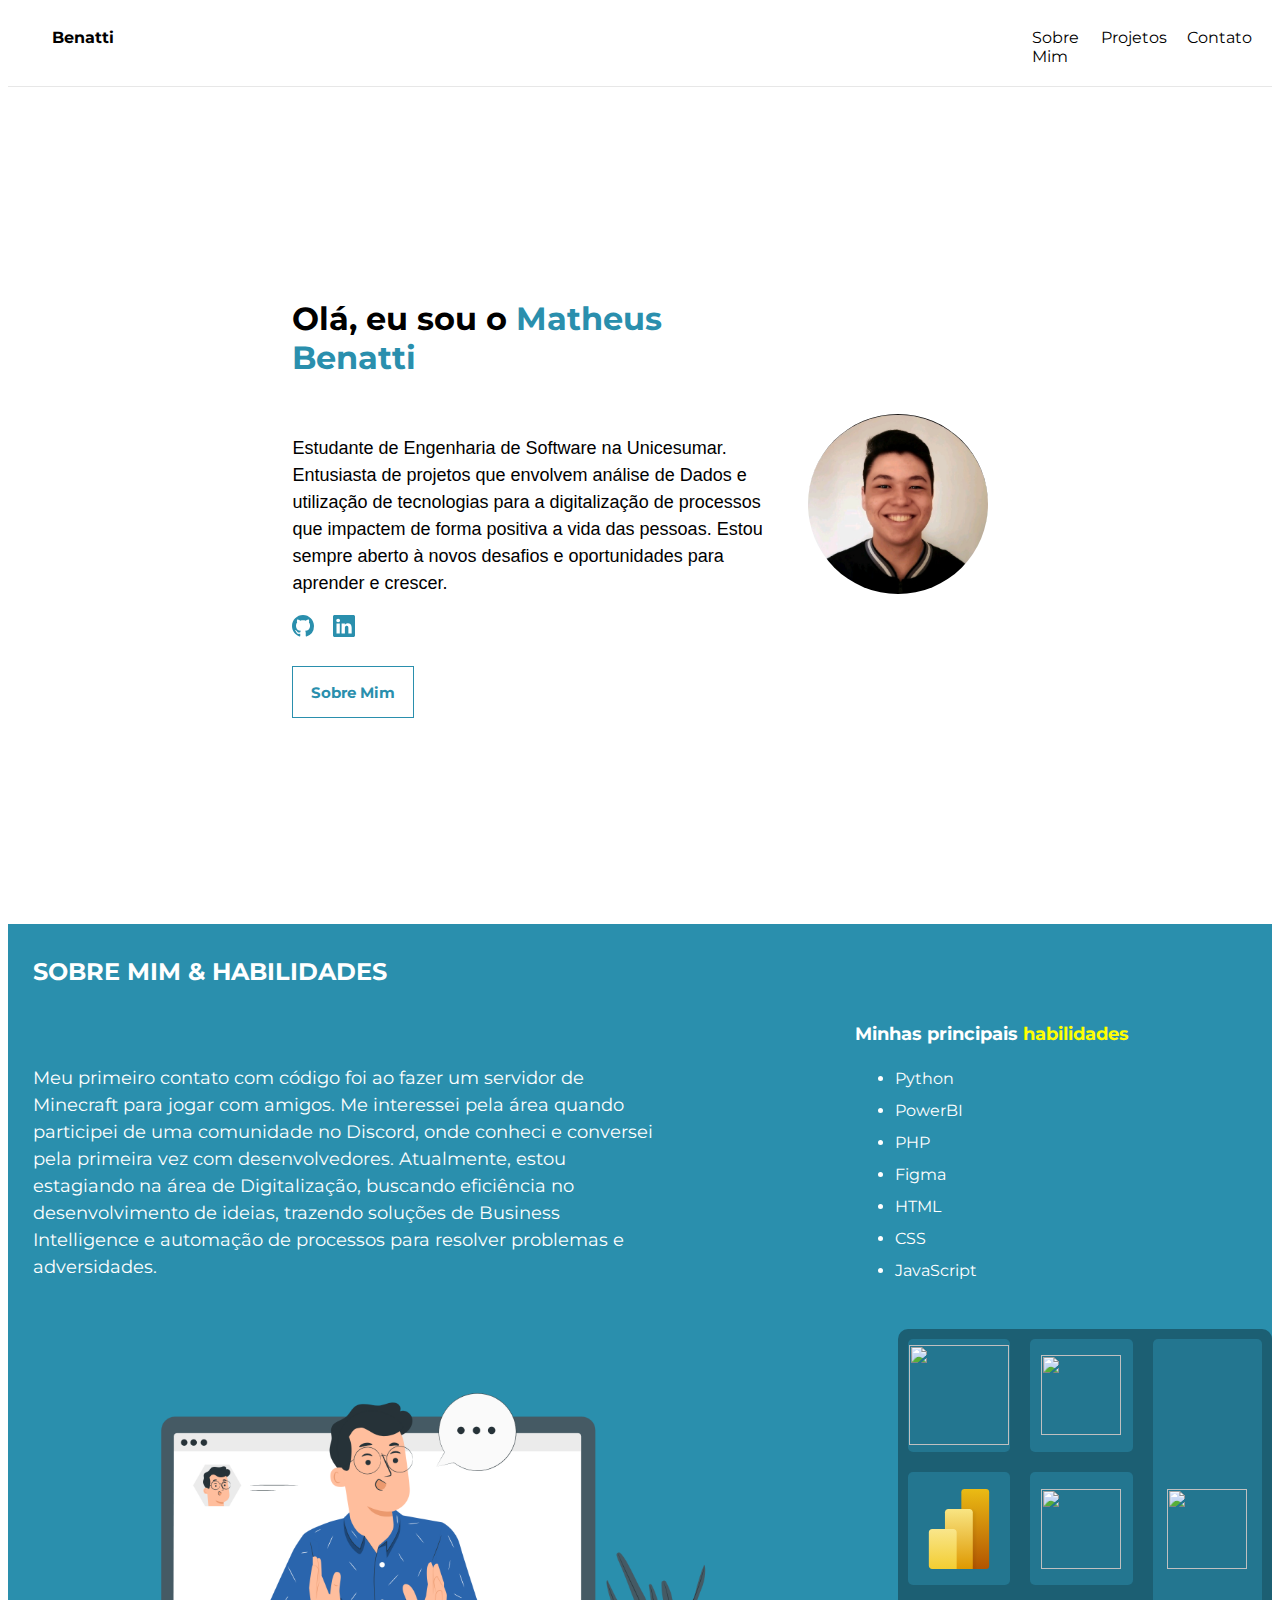
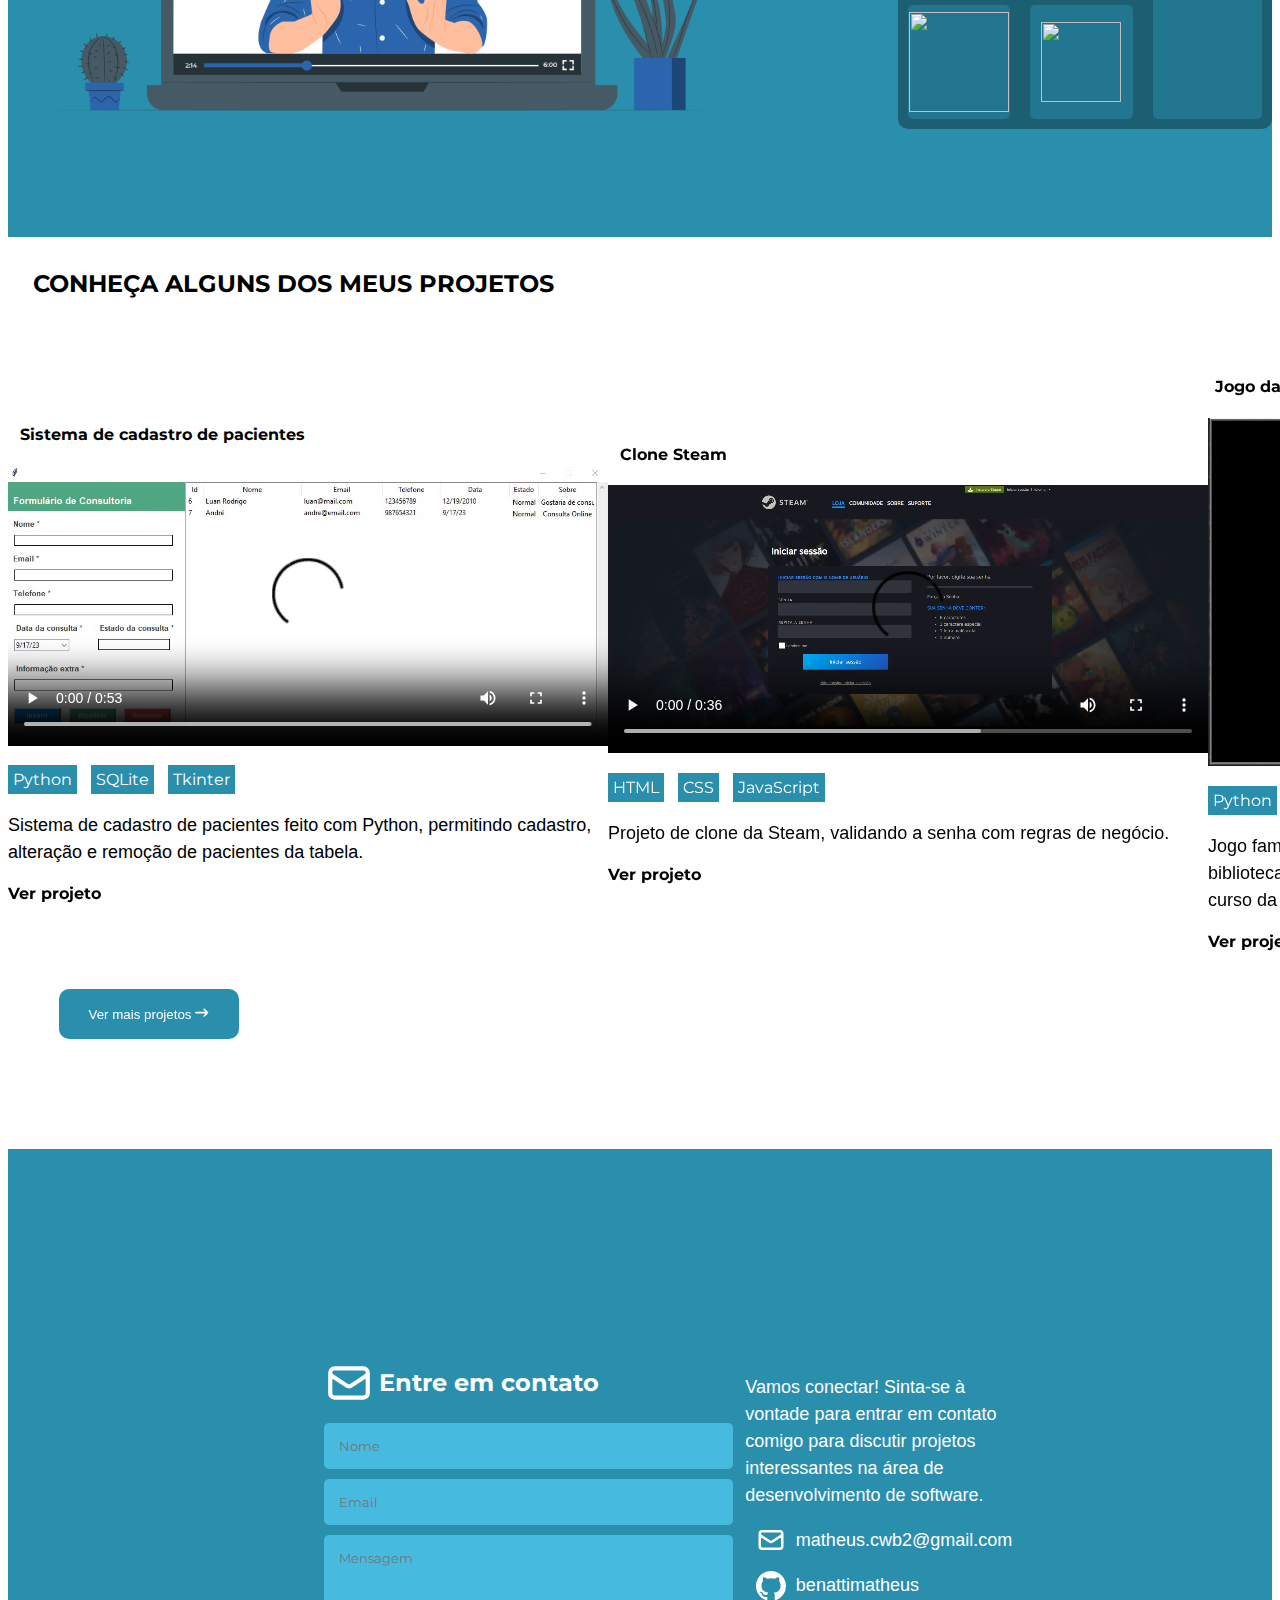
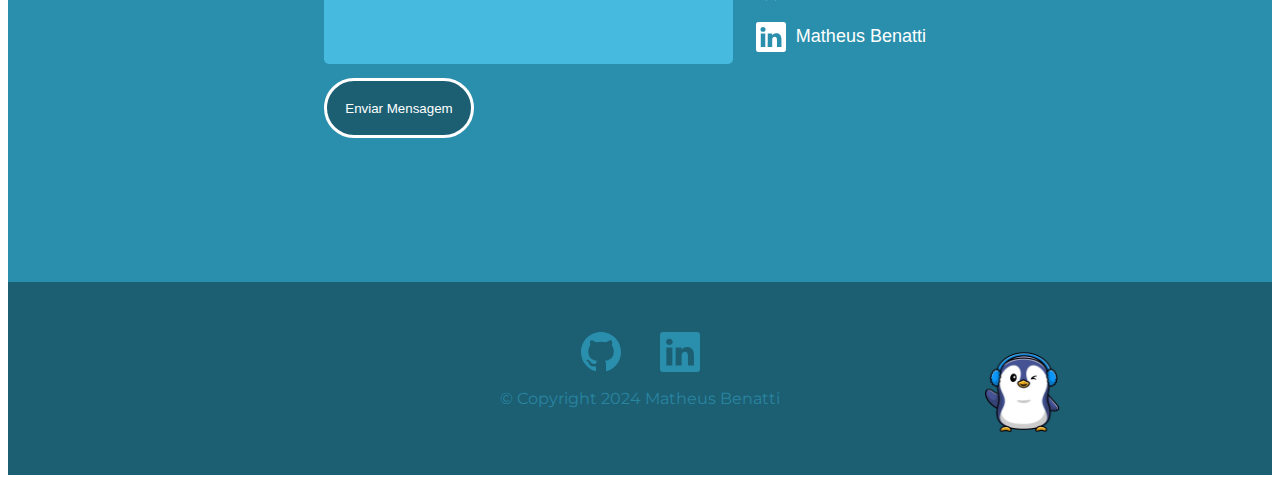
==== index.html @ b02cee2a "Add files via upload" ====
<!DOCTYPE html>
<html lang="en">

<head>
    <meta charset="UTF-8">
    <meta name="viewport" content="width=device-width, initial-scale=1.0">

    <link rel="stylesheet" type='text/css' href="https://cdn.jsdelivr.net/gh/devicons/devicon@latest/devicon.min.css" />

    <link rel="shortcut icon" href="assets/css/imagens/icon.ico" type="image/x-icon">
    <link rel="stylesheet" href="assets/css/style.css">
    <title>Matheus Benatti</title>
</head>

<body>
    <div id="idPrincipal">
        <div id="menuSuperior">
            <span class="nomeLogo, cabecalho">Benatti</span>
            <div id="links">
                <a href="#idSobreMim" class="sobreMim linksCabecalho">Sobre Mim</a>
                <a href="#idProjetos" class="projetos linksCabecalho">Projetos</a>
                <a href="#idContato" class="contato linksCabecalho">Contato</a>
            </div>

        </div>
        <div class="apresentacao">
            <div id="textoFoto">
                <div id="textoApresentacao">
                    <h1>Olá, eu sou o <span class="corNome">Matheus Benatti</span></h1><br>
                    <p class="texto">Estudante de Engenharia de Software na Unicesumar. Entusiasta de projetos que
                        envolvem
                        análise de Dados e utilização de tecnologias
                        para a digitalização de processos que impactem de forma positiva a vida das pessoas. Estou
                        sempre aberto
                        à novos desafios e oportunidades para aprender e crescer.</p>

                    <a aria-label="Ir para GitHub" title="Ir para GitHub" target="_blank"
                        href="https://github.com/benattimatheus/" class="github"><svg stroke="#2a8fad" fill="#2a8fad"
                            stroke-width="0" viewBox="0 0 16 16" height="22px" width="22px"
                            xmlns="http://www.w3.org/2000/svg">
                            <path
                                d="M8 0C3.58 0 0 3.58 0 8c0 3.54 2.29 6.53 5.47 7.59.4.07.55-.17.55-.38 0-.19-.01-.82-.01-1.49-2.01.37-2.53-.49-2.69-.94-.09-.23-.48-.94-.82-1.13-.28-.15-.68-.52-.01-.53.63-.01 1.08.58 1.23.82.72 1.21 1.87.87 2.33.66.07-.52.28-.87.51-1.07-1.78-.2-3.64-.89-3.64-3.95 0-.87.31-1.59.82-2.15-.08-.2-.36-1.02.08-2.12 0 0 .67-.21 2.2.82.64-.18 1.32-.27 2-.27.68 0 1.36.09 2 .27 1.53-1.04 2.2-.82 2.2-.82.44 1.1.16 1.92.08 2.12.51.56.82 1.27.82 2.15 0 3.07-1.87 3.75-3.65 3.95.29.25.54.73.54 1.48 0 1.07-.01 1.93-.01 2.2 0 .21.15.46.55.38A8.012 8.012 0 0 0 16 8c0-4.42-3.58-8-8-8z">
                            </path>
                        </svg></a>
                    <a aria-label="Ir para Linkedin" title="Ir para Linkedin" target="_blank"
                        href="https://www.linkedin.com/in/matheus-benatti-software-engineer/"><svg stroke="#2a8fad"
                            fill="#2a8fad" stroke-width="0" viewBox="0 0 16 16" height="22px" width="22px"
                            xmlns="http://www.w3.org/2000/svg">
                            <path
                                d="M0 1.146C0 .513.526 0 1.175 0h13.65C15.474 0 16 .513 16 1.146v13.708c0 .633-.526 1.146-1.175 1.146H1.175C.526 16 0 15.487 0 14.854V1.146zm4.943 12.248V6.169H2.542v7.225h2.401zm-1.2-8.212c.837 0 1.358-.554 1.358-1.248-.015-.709-.52-1.248-1.342-1.248-.822 0-1.359.54-1.359 1.248 0 .694.521 1.248 1.327 1.248h.016zm4.908 8.212V9.359c0-.216.016-.432.08-.586.173-.431.568-.878 1.232-.878.869 0 1.216.662 1.216 1.634v3.865h2.401V9.25c0-2.22-1.184-3.252-2.764-3.252-1.274 0-1.845.7-2.165 1.193v.025h-.016a5.54 5.54 0 0 1 .016-.025V6.169h-2.4c.03.678 0 7.225 0 7.225h2.4z">
                            </path>
                        </svg></a>
                    <p class="botaoSM">
                        <a href="#idSobreMim"><button class="button-57" role="button"><span class="text">Sobre
                                    Mim</span><span>Sobre Mim</span></button></a>
                    </p>
                </div>
                <div id="foto">
                    <img src="/assets/css/imagens/fotoPerfil.jpg" id="imgPerfil">
                </div>
            </div>
        </div>


        <div id="idSobreMim">
            <h2 class="cabecalho branco">SOBRE MIM & HABILIDADES</h2>
            <div id="containerSobre">
                <div class="texto branco sobre">
                    <p>Meu primeiro contato com código foi ao fazer um servidor de Minecraft para jogar com amigos. Me
                        interessei pela área quando participei de uma comunidade no Discord,
                        onde conheci e conversei pela primeira vez com desenvolvedores. Atualmente, estou estagiando na
                        área de Digitalização, buscando eficiência no desenvolvimento de ideias,
                        trazendo soluções de Business Intelligence e automação de processos para resolver problemas e
                        adversidades.
                    </p>
                </div>
                <div id="habilidades">
                    <h3 class="cabecalhoH branco">Minhas principais <span class="corHabilidade">habilidades</span></h3>
                    <ul class="lista branco">
                        <li>Python</li>
                        <li>PowerBI</li>
                        <li>PHP</li>
                        <li>Figma</li>
                        <li>HTML</li>
                        <li>CSS</li>
                        <li>JavaScript</li>
                    </ul>
                </div>

            </div>
            <div id="imagensH">
                <div class="computador">
                    <img src="assets/css/imagens/Webinar-pana (1).png" width="700" height="700">
                </div>
                <div class="figuras">
                    <div class="coluna">
                        <div class="tec">
                            <img src="https://cdn.jsdelivr.net/gh/devicons/devicon@latest/icons/python/python-original.svg"
                                height="100" width="100" />
                        </div>
                        <div class="tec"><img src="assets/css/imagens/New_Power_BI_Logo.svg" alt="" height="80"
                                width="80"></div>
                        <div class="tec">
                            <img src="https://cdn.jsdelivr.net/gh/devicons/devicon@latest/icons/php/php-original.svg"
                                height="100" width="100" />
                        </div>
                    </div>
                    <div class="coluna">
                        <div class="tec">
                            <img src="https://cdn.jsdelivr.net/gh/devicons/devicon@latest/icons/figma/figma-original.svg"
                                height="80" width="80" />
                        </div>
                        <div class="tec"><img
                                src="https://cdn.jsdelivr.net/gh/devicons/devicon@latest/icons/html5/html5-original.svg"
                                height="80" width="80" />
                        </div>
                        <div class="tec">
                            <img src="https://cdn.jsdelivr.net/gh/devicons/devicon@latest/icons/css3/css3-original.svg"
                                height="80" width="80" />
                        </div>
                    </div>
                    <div class="tec ocupar-restante">
                        <img src="https://cdn.jsdelivr.net/gh/devicons/devicon@latest/icons/javascript/javascript-original.svg"
                            height="80" width="80" />
                    </div>
                </div>
            </div>

        </div>
        <div id="idProjetos">
            <h2 class="cabecalho">CONHEÇA ALGUNS DOS MEUS PROJETOS</h2>
            <div class="listaProjetos">
                <div class="video">
                    <h4 class="cabecalho">Sistema de cadastro de pacientes</h4>
                    <video controls src="assets/css/imagens/pacientes.mp4" width="600"></video>
                    <ul class="semFormatacao">
                        <li class="liFormatado">
                            Python
                        </li>
                        <li class="liFormatado">
                            SQLite
                        </li>
                        <li class="liFormatado">
                            Tkinter
                        </li>
                    </ul>
                    <p class="texto">Sistema de cadastro de pacientes feito com Python, permitindo cadastro, alteração e
                        remoção de pacientes da tabela.</p>
                    <a href="https://github.com/benattimatheus/CRUD" class="linksCabecalho destaque" target="_blank">Ver
                        projeto</a>
                </div>
                <div class="video">
                    <h4 class="cabecalho">Clone Steam</h4>
                    <video controls src="assets/css/imagens/steam.mp4" width="600"></video>
                    <ul class="semFormatacao">
                        <li class="liFormatado">
                            HTML
                        </li>
                        <li class="liFormatado">
                            CSS
                        </li>
                        <li class="liFormatado">
                            JavaScript
                        </li>
                    </ul>
                    <p class="texto">Projeto de clone da Steam, validando a senha com regras de negócio.</p>
                    <a href="https://github.com/benattimatheus/CloneSteam" class="linksCabecalho destaque"
                        target="_blank">Ver projeto</a>
                </div>
                <div class="gif">
                    <h4 class="cabecalho">Jogo da Cobrinha</h4>
                    <img src="assets/css/imagens/cobra.gif" width="350">
                    <ul class="semFormatacao">
                        <li class="liFormatado">
                            Python
                        </li>
                    </ul>
                    <p class="texto">Jogo famoso, feito em Python, explorando bibliotecas da linguagem. Feito seguindo
                        curso da Dr. Angela Yu</p>
                    <a href="https://github.com/benattimatheus/SnakeGame" class="linksCabecalho destaque"
                        target="_blank">Ver projeto</a>
                </div>
            </div>
            <div class="mais">
                <a href="https://github.com/benattimatheus?tab=repositories" aria-label="Ir para GitHub"
                    title="Ir para GitHub" target="_blank">
                    <button type="button" class="btnMaisProjetos">Ver mais projetos <svg stroke="currentColor"
                            fill="white" stroke-width="0" viewBox="0 0 512 512" height="1em" width="1em"
                            xmlns="http://www.w3.org/2000/svg">
                            <path
                                d="M502.6 278.6c12.5-12.5 12.5-32.8 0-45.3l-128-128c-12.5-12.5-32.8-12.5-45.3 0s-12.5 32.8 0 45.3L402.7 224 32 224c-17.7 0-32 14.3-32 32s14.3 32 32 32l370.7 0-73.4 73.4c-12.5 12.5-12.5 32.8 0 45.3s32.8 12.5 45.3 0l128-128z">
                            </path>
                        </svg></button>
                </a>
            </div>
        </div>
        <div id="idContato">
            <div id="containerContato">
                <div class="iconEmail-h2-container">
                    <svg xmlns="http://www.w3.org/2000/svg" width="50" height="50" fill="none" viewBox="0 0 24 24"
                        class="iconEmail" stroke-width="2" stroke="white" aria-hidden="true"
                        class="hidden h-16 w-16 text-white md:block">
                        <path stroke-linecap="round" stroke-linejoin="round"
                            d="M3 8l7.89 5.26a2 2 0 002.22 0L21 8M5 19h14a2 2 0 002-2V7a2 2 0 00-2-2H5a2 2 0 00-2 2v10a2 2 0 002 2z">
                        </path>
                    </svg>
                    <h2 class="cabecalho branco">Entre em contato</h2>
                </div>
                <form id="formulario" action="https://formsubmit.co/69c2c5729044b886c3e10104d12e7009" method="POST">
                    <input type="text" placeholder="Nome" required class="form">
                    <input type="email" placeholder="Email" required class="form">
                    <textarea required class="mensagem" placeholder="Mensagem" maxlength="1000"></textarea>
                    <button type="submit" class="btn">Enviar Mensagem</button>

                    <input type="hidden" name="_subject" value="Novo Contato!">
                    <input type="text" name="_honey" style="display:none">
                    <input type="hidden" name="_captcha" value="true">
                    <input type="hidden" name="_next" value="https://benattimatheus.github.io/Portfolio/thanks.html">
                </form>
            </div>
            <div id="textoContatos">
                <p class="texto branco sobre">Vamos conectar! Sinta-se à vontade para entrar em contato comigo para
                    discutir projetos interessantes na área de desenvolvimento de software.</p>
                <a href="mailto:matheus.cwb2@gmail.com" class="texto branco sobre">
                    <svg xmlns="http://www.w3.org/2000/svg" width="30" height="30" fill="none" viewBox="0 0 24 24"
                        class="iconEmail" stroke-width="2" stroke="white" aria-hidden="true"
                        class="hidden h-16 w-16 text-white md:block">
                        <path stroke-linecap="round" stroke-linejoin="round"
                            d="M3 8l7.89 5.26a2 2 0 002.22 0L21 8M5 19h14a2 2 0 002-2V7a2 2 0 00-2-2H5a2 2 0 00-2 2v10a2 2 0 002 2z">
                        </path>
                    </svg>matheus.cwb2@gmail.com</a>

                <a aria-label="Ir para GitHub" title="Ir para GitHub" target="_blank"
                    href="https://github.com/benattimatheus/" class="espaco texto branco sobre"><svg stroke="white"
                        fill="white" stroke-width="0" viewBox="0 0 16 16" height="30px" width="30px"
                        xmlns="http://www.w3.org/2000/svg">
                        <path
                            d="M8 0C3.58 0 0 3.58 0 8c0 3.54 2.29 6.53 5.47 7.59.4.07.55-.17.55-.38 0-.19-.01-.82-.01-1.49-2.01.37-2.53-.49-2.69-.94-.09-.23-.48-.94-.82-1.13-.28-.15-.68-.52-.01-.53.63-.01 1.08.58 1.23.82.72 1.21 1.87.87 2.33.66.07-.52.28-.87.51-1.07-1.78-.2-3.64-.89-3.64-3.95 0-.87.31-1.59.82-2.15-.08-.2-.36-1.02.08-2.12 0 0 .67-.21 2.2.82.64-.18 1.32-.27 2-.27.68 0 1.36.09 2 .27 1.53-1.04 2.2-.82 2.2-.82.44 1.1.16 1.92.08 2.12.51.56.82 1.27.82 2.15 0 3.07-1.87 3.75-3.65 3.95.29.25.54.73.54 1.48 0 1.07-.01 1.93-.01 2.2 0 .21.15.46.55.38A8.012 8.012 0 0 0 16 8c0-4.42-3.58-8-8-8z">
                        </path>
                    </svg>benattimatheus</a>
                <a aria-label="Ir para Linkedin" title="Ir para Linkedin" target="_blank" class="texto branco sobreC"
                    href="https://www.linkedin.com/in/matheus-benatti-software-engineer/"><svg stroke="white"
                        fill="white" stroke-width="0" viewBox="0 0 16 16" height="40px" width="30px"
                        xmlns="http://www.w3.org/2000/svg">
                        <path
                            d="M0 1.146C0 .513.526 0 1.175 0h13.65C15.474 0 16 .513 16 1.146v13.708c0 .633-.526 1.146-1.175 1.146H1.175C.526 16 0 15.487 0 14.854V1.146zm4.943 12.248V6.169H2.542v7.225h2.401zm-1.2-8.212c.837 0 1.358-.554 1.358-1.248-.015-.709-.52-1.248-1.342-1.248-.822 0-1.359.54-1.359 1.248 0 .694.521 1.248 1.327 1.248h.016zm4.908 8.212V9.359c0-.216.016-.432.08-.586.173-.431.568-.878 1.232-.878.869 0 1.216.662 1.216 1.634v3.865h2.401V9.25c0-2.22-1.184-3.252-2.764-3.252-1.274 0-1.845.7-2.165 1.193v.025h-.016a5.54 5.54 0 0 1 .016-.025V6.169h-2.4c.03.678 0 7.225 0 7.225h2.4z">
                        </path>
                    </svg>Matheus Benatti</a>
            </div>
        </div>
        <div id="rodape">
            <div class="iconeR">
                <a aria-label="Ir para GitHub" title="Ir para GitHub" target="_blank"
                    href="https://github.com/benattimatheus/" class="espaco"><svg stroke="#2a8fad" fill="#2a8fad"
                        stroke-width="0" viewBox="0 0 16 16" height="40px" width="40px"
                        xmlns="http://www.w3.org/2000/svg">
                        <path
                            d="M8 0C3.58 0 0 3.58 0 8c0 3.54 2.29 6.53 5.47 7.59.4.07.55-.17.55-.38 0-.19-.01-.82-.01-1.49-2.01.37-2.53-.49-2.69-.94-.09-.23-.48-.94-.82-1.13-.28-.15-.68-.52-.01-.53.63-.01 1.08.58 1.23.82.72 1.21 1.87.87 2.33.66.07-.52.28-.87.51-1.07-1.78-.2-3.64-.89-3.64-3.95 0-.87.31-1.59.82-2.15-.08-.2-.36-1.02.08-2.12 0 0 .67-.21 2.2.82.64-.18 1.32-.27 2-.27.68 0 1.36.09 2 .27 1.53-1.04 2.2-.82 2.2-.82.44 1.1.16 1.92.08 2.12.51.56.82 1.27.82 2.15 0 3.07-1.87 3.75-3.65 3.95.29.25.54.73.54 1.48 0 1.07-.01 1.93-.01 2.2 0 .21.15.46.55.38A8.012 8.012 0 0 0 16 8c0-4.42-3.58-8-8-8z">
                        </path>
                    </svg></a>
                <a aria-label="Ir para Linkedin" title="Ir para Linkedin" target="_blank"
                    href="https://www.linkedin.com/in/matheus-benatti-software-engineer/"><svg stroke="#2a8fad"
                        fill="#2a8fad" stroke-width="0" viewBox="0 0 16 16" height="40px" width="40px"
                        xmlns="http://www.w3.org/2000/svg">
                        <path
                            d="M0 1.146C0 .513.526 0 1.175 0h13.65C15.474 0 16 .513 16 1.146v13.708c0 .633-.526 1.146-1.175 1.146H1.175C.526 16 0 15.487 0 14.854V1.146zm4.943 12.248V6.169H2.542v7.225h2.401zm-1.2-8.212c.837 0 1.358-.554 1.358-1.248-.015-.709-.52-1.248-1.342-1.248-.822 0-1.359.54-1.359 1.248 0 .694.521 1.248 1.327 1.248h.016zm4.908 8.212V9.359c0-.216.016-.432.08-.586.173-.431.568-.878 1.232-.878.869 0 1.216.662 1.216 1.634v3.865h2.401V9.25c0-2.22-1.184-3.252-2.764-3.252-1.274 0-1.845.7-2.165 1.193v.025h-.016a5.54 5.54 0 0 1 .016-.025V6.169h-2.4c.03.678 0 7.225 0 7.225h2.4z">
                        </path>
                    </svg></a>
            </div>
            <div class="copyR">
                <span id="rodapeTexto">© Copyright 2024 Matheus Benatti</span>
            </div>
            <div class="pinguim">
                <img id="pinguimImg" src="assets/css/imagens/pinguim.png" alt="pinguim" height="120" width="120">
            </div>            
        </div>
    </div>
    <script src="assets/js/app.js"></script>
</body>

</html>
---- assets/css/style.css ----
/* Estilizações gerais */
@import url("https://fonts.googleapis.com/css?family=Montserrat:400,700");

/* img{
  background-color: #ddd;
  border-radius: 50%;
  height: 20vh;  <- alterado para 20% da altura da janela de visualização
  object-fit: cover;
  width: 20vh;  <- alterado para 20% da altura da janela de visualização
} */

html {
  scroll-behavior: smooth;
}

h1 {
  font-weight: 700;
}

/* ul {
  list-style-type: none; 
  padding: 0;
} */

textarea {
  outline: none;
  resize: none;
  overflow-y: auto; 
}


.semFormatacao{
  list-style-type: none; 
  padding: 0;
}

.liFormatado{
  display: inline-block;
  font-family: "Montserrat", sans-serif;
  padding: 5px;
  margin-right: 10px;
  background-color:#2a8fad;
  color: white;
}

/* li{
  display: inline-block;
  font-family: "Montserrat", sans-serif;
  padding: 5px;
  margin-right: 10px;
  background-color:#2a8fad;
  color: white;
} */

p,
a {
  font-family: "Montserrat", sans-serif;
}

a,
a:link,
a:hover,
a:visited,
a:active {
  text-decoration: none;
}

a:hover {
  transition: all 0.3s ease-in-out;
}

input{
  outline: none;
}

input:focus {
  border: 2px solid yellow;
}

textarea{
  outline: none;
}

textarea:focus{
  border: 2px solid yellow;
}

/* ID's */
#idPrincipal{
    width: 100%;
}

#imgPerfil{
  background-color: #ddd;
  border-radius: 50%;
  height: 20vh;  /* alterado para 20% da altura da janela de visualização */
  object-fit: cover;
  width: 20vh;  /* alterado para 20% da altura da janela de visualização */
}

#idSobreMim{
    background-color: #2a8fad;
    height: 100vh;  /* alterado para 100% da altura da janela de visualização */
    padding-top: 1%;
}

#idProjetos{
  height: 100vh;  /* alterado para 100% da altura da janela de visualização */
  padding-top: 1%;
}

#idContato {
  background-color: #2a8fad;
  height: 80vh;  /* alterado para 80% da altura da janela de visualização */
  padding-top: 1%;
  display: flex;
  justify-content: center;
  align-items: center;
}

/* #idContato > * {
  display: inline-block;
  vertical-align: middle;
} */

.iconEmail,
#textoContatos {
  display: flex;
  flex-direction: column; 
}

#containerContato > * {
  margin-bottom: 15px;
  display: inline-block;
  vertical-align: middle;
}

#textoContatos > a {
  display: flex;
  align-items: center;
}

#formulario input {
  margin-bottom: 10px; /* Espaçamento entre os inputs */
}

#formulario .mensagem {
  margin-bottom: 10px; /* Espaçamento entre o textarea e o botão */
}

#formulario .btn {
  margin-bottom: 0; /* Remove o espaçamento entre o botão e o próximo elemento */
}

#textoContatos svg {
  margin-right: 10px;
}

#textoContatos p{
  margin: 0px;
}

#textoContatos{
  margin-top: -1%;
  width: 100%;
  /* padding-right: 10%; */
}

#containerContato{
  margin-left: 25%;
  height: 80%;
  width: 80%;
  display: flex;
  flex-direction: column;
  justify-content: center;
}

#containerContato > .iconEmail-h2-container {
  display: flex;
  align-items: center;
}

#containerContato > .iconEmail-h2-container > svg,
#containerContato > .iconEmail-h2-container > h2 {
  display: inline-block;
  vertical-align: middle;
  padding-left: 0px;
  padding-right: 5px;
  margin: 0px;
}

#containerContato > * {
  display: inline-block;
  vertical-align: middle;
}

#agradecimento{
  font-family: "Montserrat", sans-serif;
  font-weight: bolder;
  color: #2a8fad;
  font-size: xx-large;
}

#pag{
  display: flex;
  align-items: center;
  justify-content: center;
  height: 100vh;
  text-align: center;
}

#menuSuperior{
  border-bottom: solid rgba(211, 211, 211, 0.548) 1px;
  padding: 20px;
  display: flex;
}

#links{
  margin-left: 75%;
  display: flex;
}

#textoApresentacao{
  padding-right: 5%;
  /* max-width: 32%; */
}

/* #foto{
  padding-left: 5%;
} */

#textoFoto {
  display: flex;
  align-items: center;
  justify-content: center; 
  margin: 0 auto; 
  max-width: 55%; 
  height: 100%;
}

#containerSobre{
  display: flex;
  align-items: center;
}

#habilidades{
  margin-left: 15%;
  /* margin-top: -4%; */
  max-width: 45%;
}

#imagensH{
  display: flex;
}

#rodape{
  background-color: #1C5F73;
  height: 20vh;  /* alterado para 20% da altura da janela de visualização */
  padding-top: 1%;
  text-align: center;
}


#rodapeTexto{
  font-family: "Montserrat", sans-serif;
  color:#2d8fadce;
}

/* Classes */
.container{
    
}

.destaque{
  font-weight: bold;
}

.iconEmail{
  /* padding-left: 2%; */
  margin: 0;
}

.form{
  padding: 15px;
  width: 90%;
  border-radius: 5px;
  border: none;
  font-family: "Montserrat", sans-serif;
  /* color: white; */
  background-color:#47bbdf;
}

.btn{
  border: solid white 3px;
  border-radius: 50px;
  width: 150px;
  height: 60px;
  background-color: #1C5F73;
  color: white;
  cursor: pointer;
  transition: background-color 0.4s ease, color 0.4s ease;
}

.btn:hover{
  background-color: #47bbdf;
}


/* .figuras{
  margin-top: 2%;
  margin-left: 13%;
  border-radius: 10px;
  height: 400px;
  width: 40%;
  background-color: #1C5F73;
  display: flex;
  flex-wrap: wrap; 
}

.tec{
  width: calc(33.33% - 20px); 
    height: calc(33.33% - 20px); 
    margin: 10px;
    background-color: #237690; 
    border-radius: 5px; 
}

.restante{
  width: calc(66.66% - 20px); 
  height: calc(66.66% - 20px); 
} */

.figuras {
  margin-top: 2%;
  margin-left: 13%;
  border-radius: 10px;
  height: 400px;
  width: 40%;
  background-color: #1C5F73;
  display: flex;
  flex-direction: row;
}

.iconeR{
  margin-top: 3%;
}

.espaco{
  margin-right: 35px;
}

.copyR{
  margin-top: 1%;
}

.coluna {
  width: 50%;
  display: flex;
  flex-direction: column;
}

.tec {
  width: calc(100% - 20px); 
  height: calc(33.33% - 20px);
  margin: 10px;
  background-color: #237690;
  border-radius: 5px;
  display: flex;
  align-items: center;
  justify-content: center; 
  transition: 0.3s ease;
}

.tec:hover{
  box-shadow: 0 4px 10px #47bbdf;
  transform: scale(1.03);
}

.ocupar-restante {
  width: calc(50% - 20px);
  height: calc(100% - 20px);
}

.texto{
  font-family:'Segoe UI', Tahoma, Geneva, Verdana, sans-serif;
  font-size: large;
  line-height: 1.5em;
  max-width: fit-content;
}

/* .imagens{
  background-color: #ddd;
  border-radius: 50%;
  height: 300px;
  object-fit: cover;
  width: 300px;  
} */

/* .nomeLogo{
  font-family: "Montserrat", sans-serif;
  font-weight: bolder;
  font-size: large;
  margin-left: 2%
} */

.computador{
  margin-top: -10%;
  margin-left: 2%;
}

.cabecalho{
  font-family: "Montserrat", sans-serif;
  font-weight: bolder;
  /* font-size: large; */
  margin-left: 2%
}

.cabecalhoH{
  font-family: "Montserrat", sans-serif;
  font-weight: bolder;
  font-size: large;
}

.lista{
  font-family: "Montserrat", sans-serif;
  line-height: 2em;
}

.corNome{
    /* color: #2ea1c4; */
    color: #2a8fad;
}

.botaoSM{
  margin-top: 25px;
}

.corHabilidade{
  /* color: rgb(114, 236, 114); */
  color: yellow;
}

.linksCabecalho{
  color: black;
}

.botaoSobreMim {
  border: solid #2a8fad 1px;
  padding: 10px;
  color: #2a8fad;
  font-weight: bolder;
  transition: background-color 0.4s ease, color 0.4s ease;
}

.botaoSobreMim:hover {
  background-color: #2a8fad;
  color: white;
}

/* CSS */
.button-57 {
  position: relative;
  overflow: hidden;
  border: 1px solid #2a8fad;
  color: #2a8fad;
  display: inline-block;
  font-family: "Montserrat", sans-serif;
  font-size: 15px;
  font-weight: bolder;
  line-height: 15px;
  padding: 18px 18px 17px;
  text-decoration: none;
  cursor: pointer;
  background: #fff;
  user-select: none;
  -webkit-user-select: none;
  touch-action: manipulation;
}

.button-57 span:first-child {
  position: relative;
  transition: color 600ms cubic-bezier(0.48, 0, 0.12, 1);
  z-index: 10;
}

.button-57 span:last-child {
  color: white;
  display: block;
  position: absolute;
  bottom: 0;
  transition: all 500ms cubic-bezier(0.48, 0, 0.12, 1);
  z-index: 100;
  opacity: 0;
  top: 50%;
  left: 50%;
  transform: translateY(225%) translateX(-50%);
  height: 14px;
  line-height: 13px;
}

.button-57:after {
  content: "";
  position: absolute;
  bottom: -50%;
  left: 0;
  width: 100%;
  height: 100%;
  background-color: #2a8fad;
  transform-origin: bottom center;
  transition: transform 600ms cubic-bezier(0.48, 0, 0.12, 1);
  transform: skewY(9.3deg) scaleY(0);
  z-index: 50;
}

.button-57:hover:after {
  transform-origin: bottom center;
  transform: skewY(9.3deg) scaleY(2);
}

.button-57:hover span:last-child {
  transform: translateX(-50%) translateY(-100%);
  opacity: 1;
  transition: all 900ms cubic-bezier(0.48, 0, 0.12, 1);
}

.icones{
  display: flex;
  align-items: center;
  margin: 0 auto; 
  max-width: 55%; 
}

.mais{
  margin-top: 3%;
  margin-left: 4%;
}

.branco{
  color: white;
}

.apresentacao{
    height: 93vh;  /* alterado para 93% da altura da janela de visualização */
    font-family: "Montserrat", sans-serif;
    /* display:inline-flex; */
    align-items: center;
    justify-content: center;
}

.github{
  margin-right: 15px;
}

.sobre{
  margin-top: 3%;
  margin-left: 2%;
  max-width: 50%;
}

.sobreC{
  margin-top: 3%;
  margin-left: 2%;
  max-width: 50%;
  margin-bottom: 0px;
}

.projetos{
  margin: 0px 20px;
}

.listaProjetos{
  display: flex;
  align-items: center;
  justify-content: space-evenly;
  padding-top: 3%;
}

.mensagem{
  min-height: 20%;
  max-height: 40%;
  padding: 15px;
  width: 90%;
  border-radius: 5px;
  height: 100%;
  border: none;
  font-family: "Montserrat", sans-serif;
  background-color:#47bbdf;
}

.gif{
  max-width: 350px;
}

.listaProjetos .texto {
  overflow: hidden;
}

.listaProjetos .texto {
  max-width: 600px; 
  overflow: hidden;
}

.btnMaisProjetos{
  width: 180px;
  height: 50px;
  border-radius: 10px;
  cursor: pointer;
  border: none;
  background-color: #2a8fad;
  transition: background-color 0.4s ease, color 0.4s ease;
  color: white;
}

.btnMaisProjetos:hover{
  background-color: #1C5F73;
}

.pinguim {
  position: relative;
  display: flex;
  justify-content: flex-end;
  margin-right: 15%;
  margin-top: -6%;
}
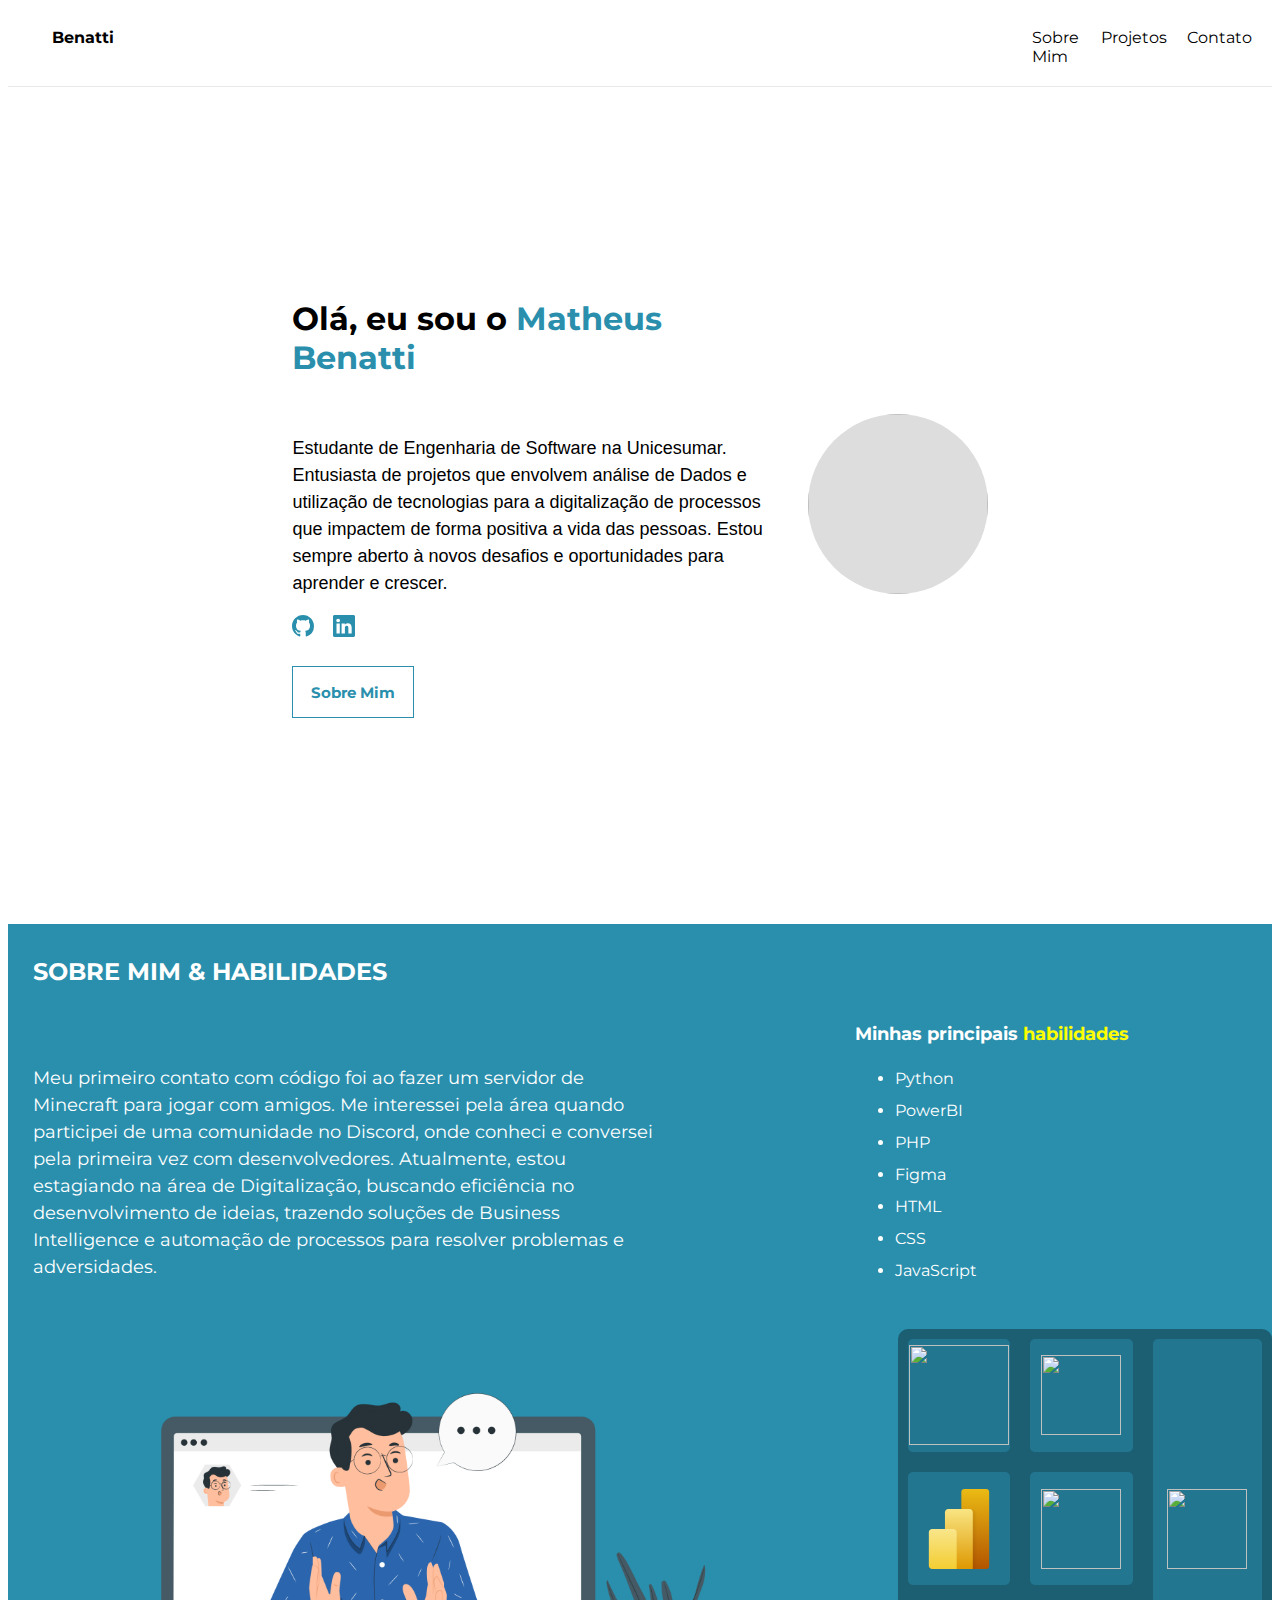
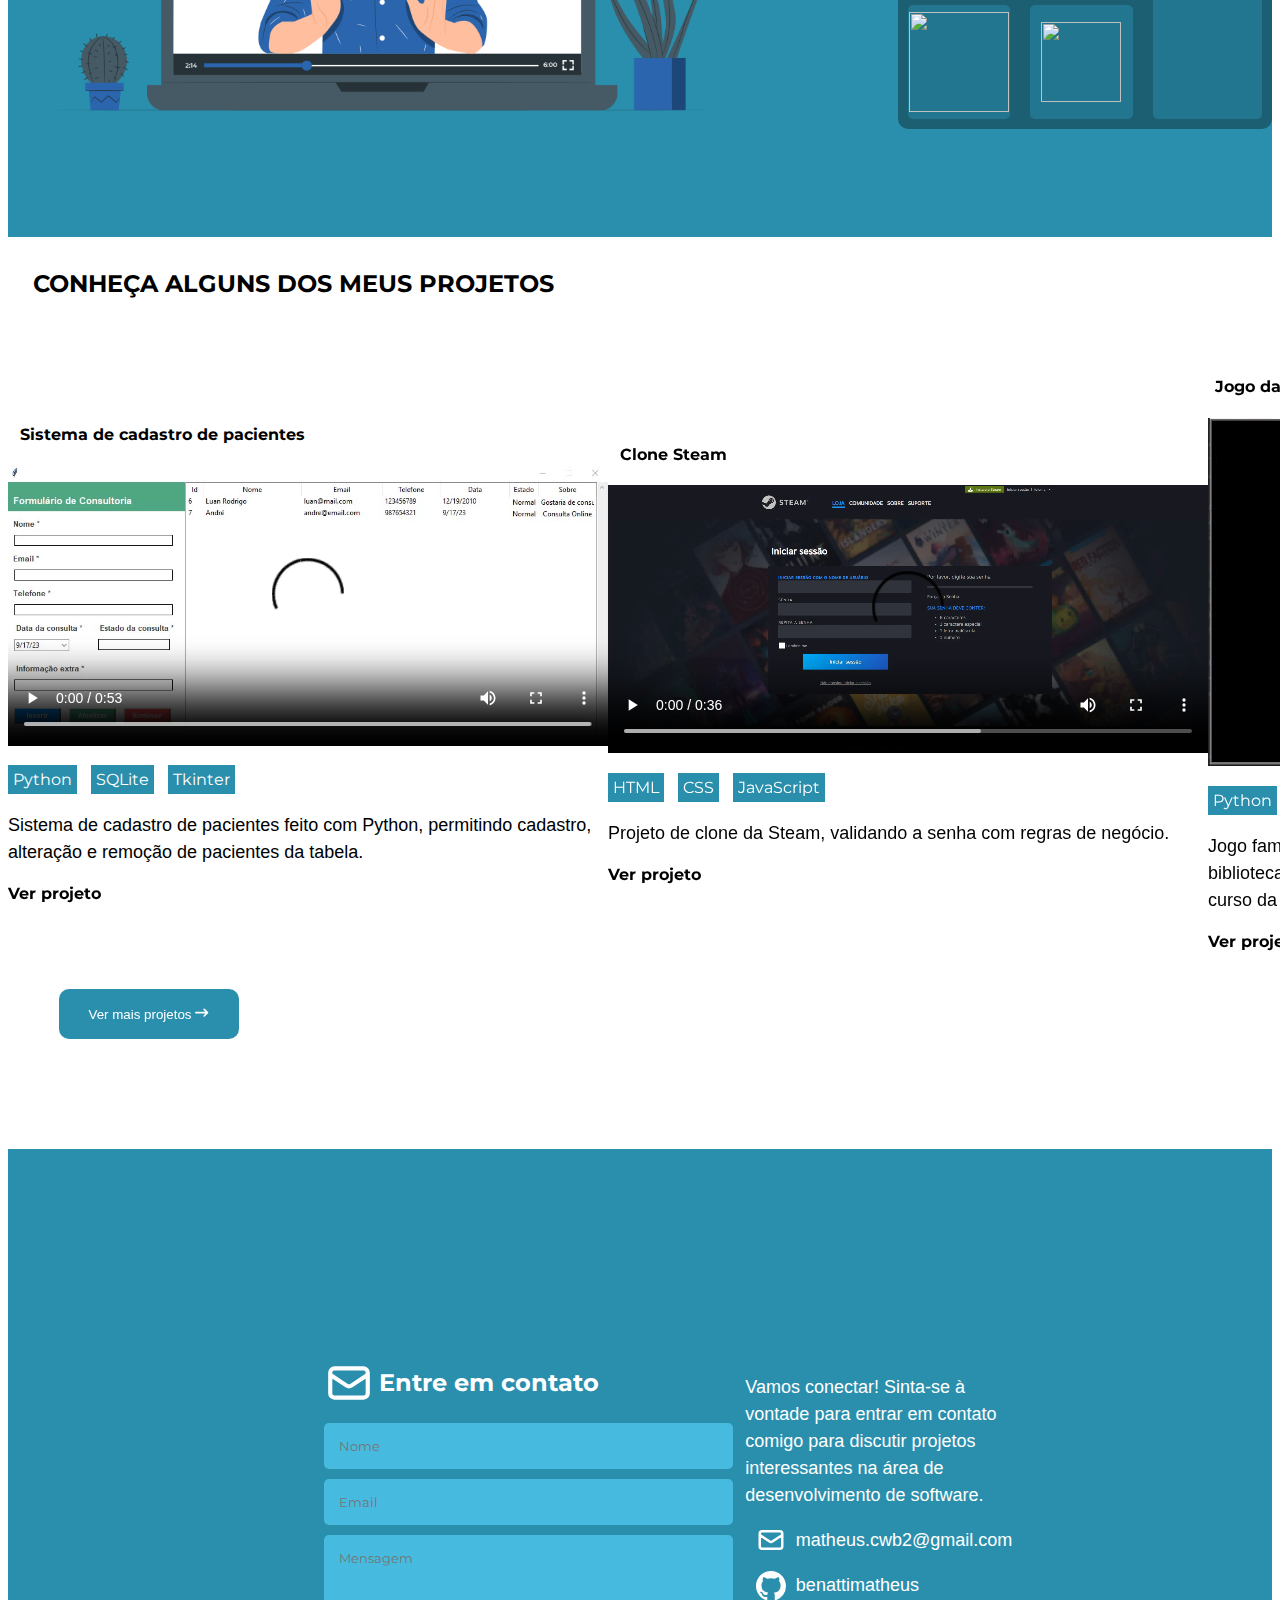
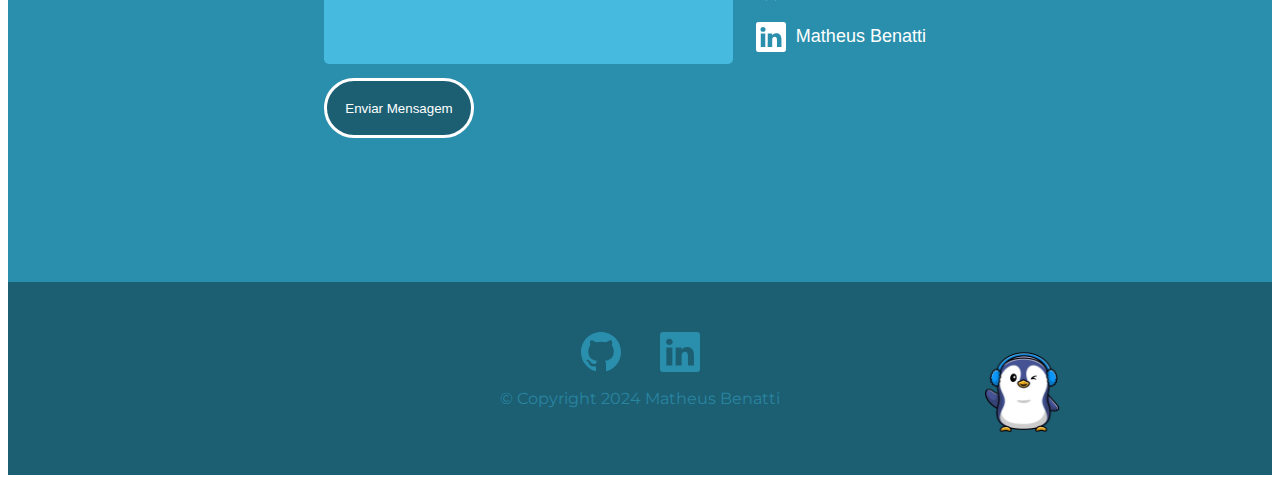
==== commit 659154bf: "Update index.html" ====
--- a/index.html
+++ b/index.html
@@ -56,7 +56,7 @@
                     </p>
                 </div>
                 <div id="foto">
-                    <img src="/assets/css/imagens/fotoPerfil.jpg" id="imgPerfil">
+                    <img src="https://drive.google.com/file/d/1DeANSPsKb4IIB-ZXnCrDOaGJCaWUPKF6/view?usp=sharing" id="imgPerfil">
                 </div>
             </div>
         </div>
@@ -278,4 +278,4 @@
     <script src="assets/js/app.js"></script>
 </body>
 
-</html>+</html>
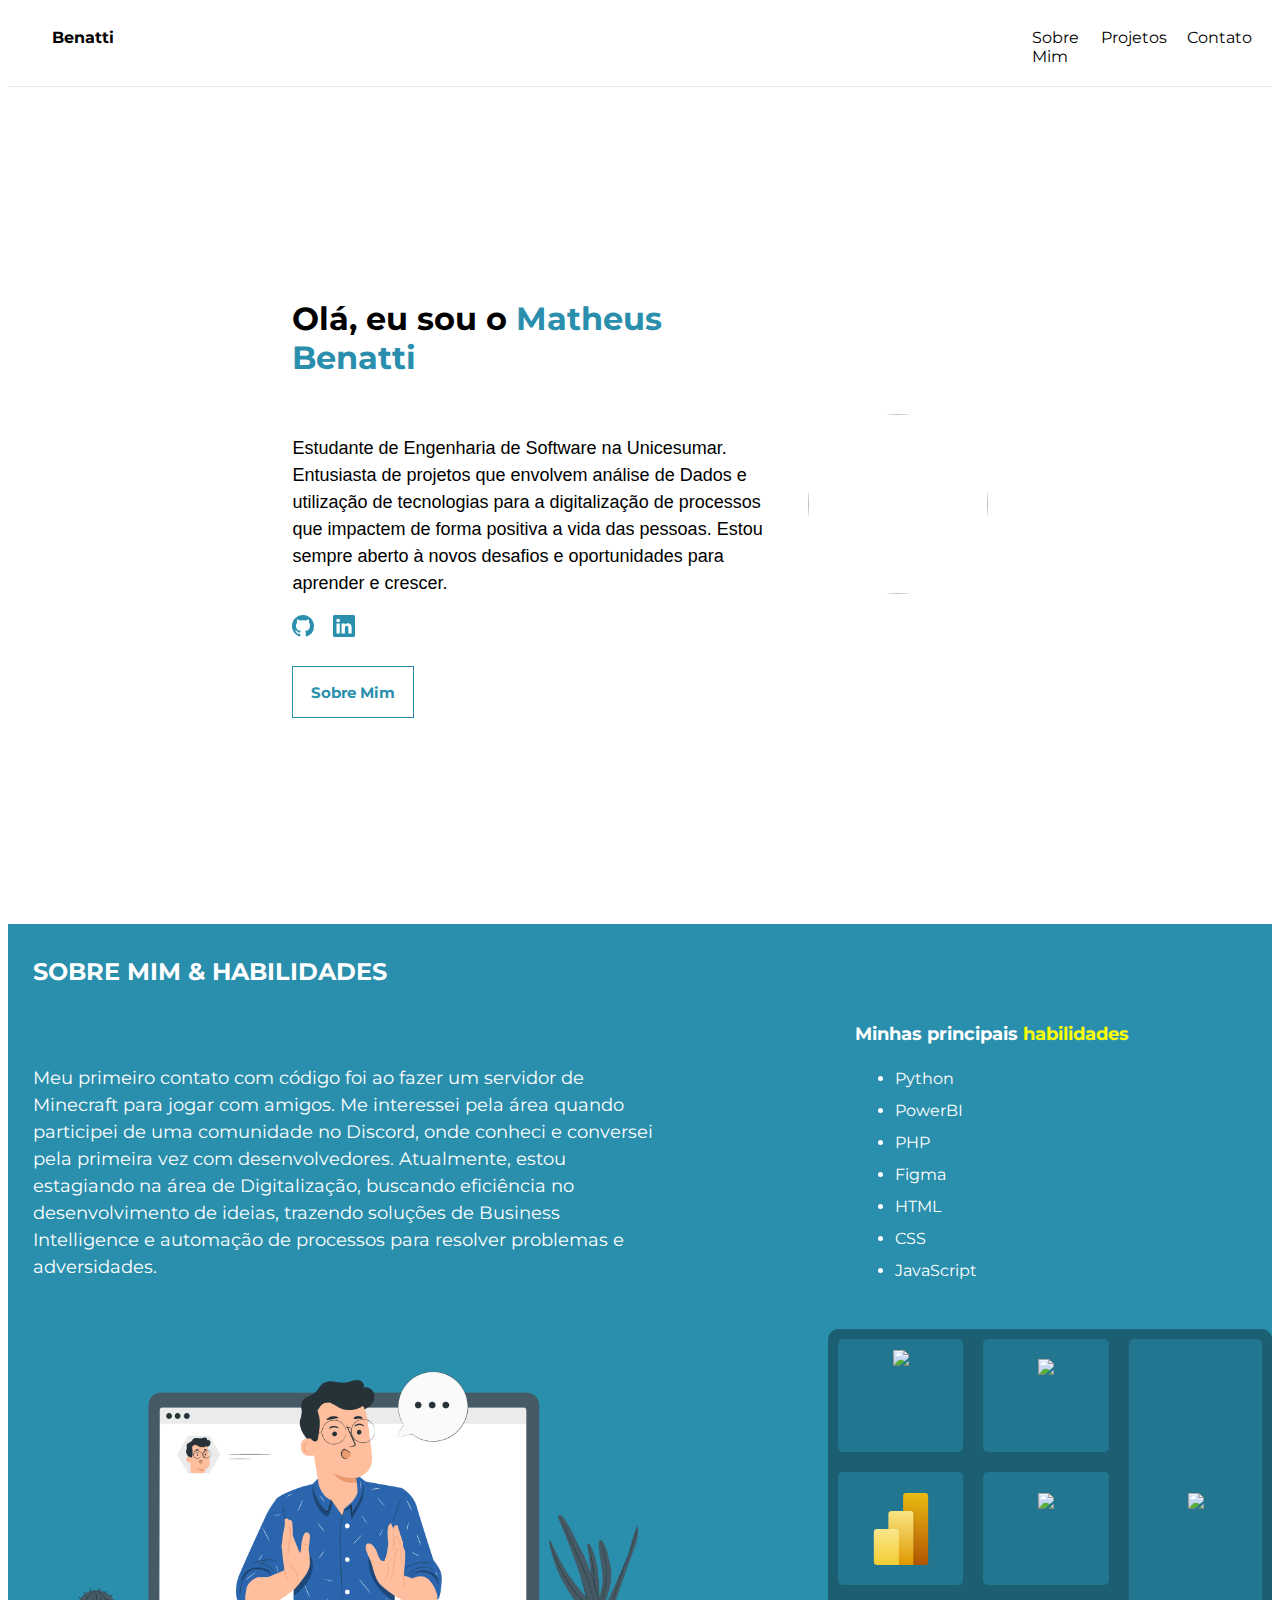
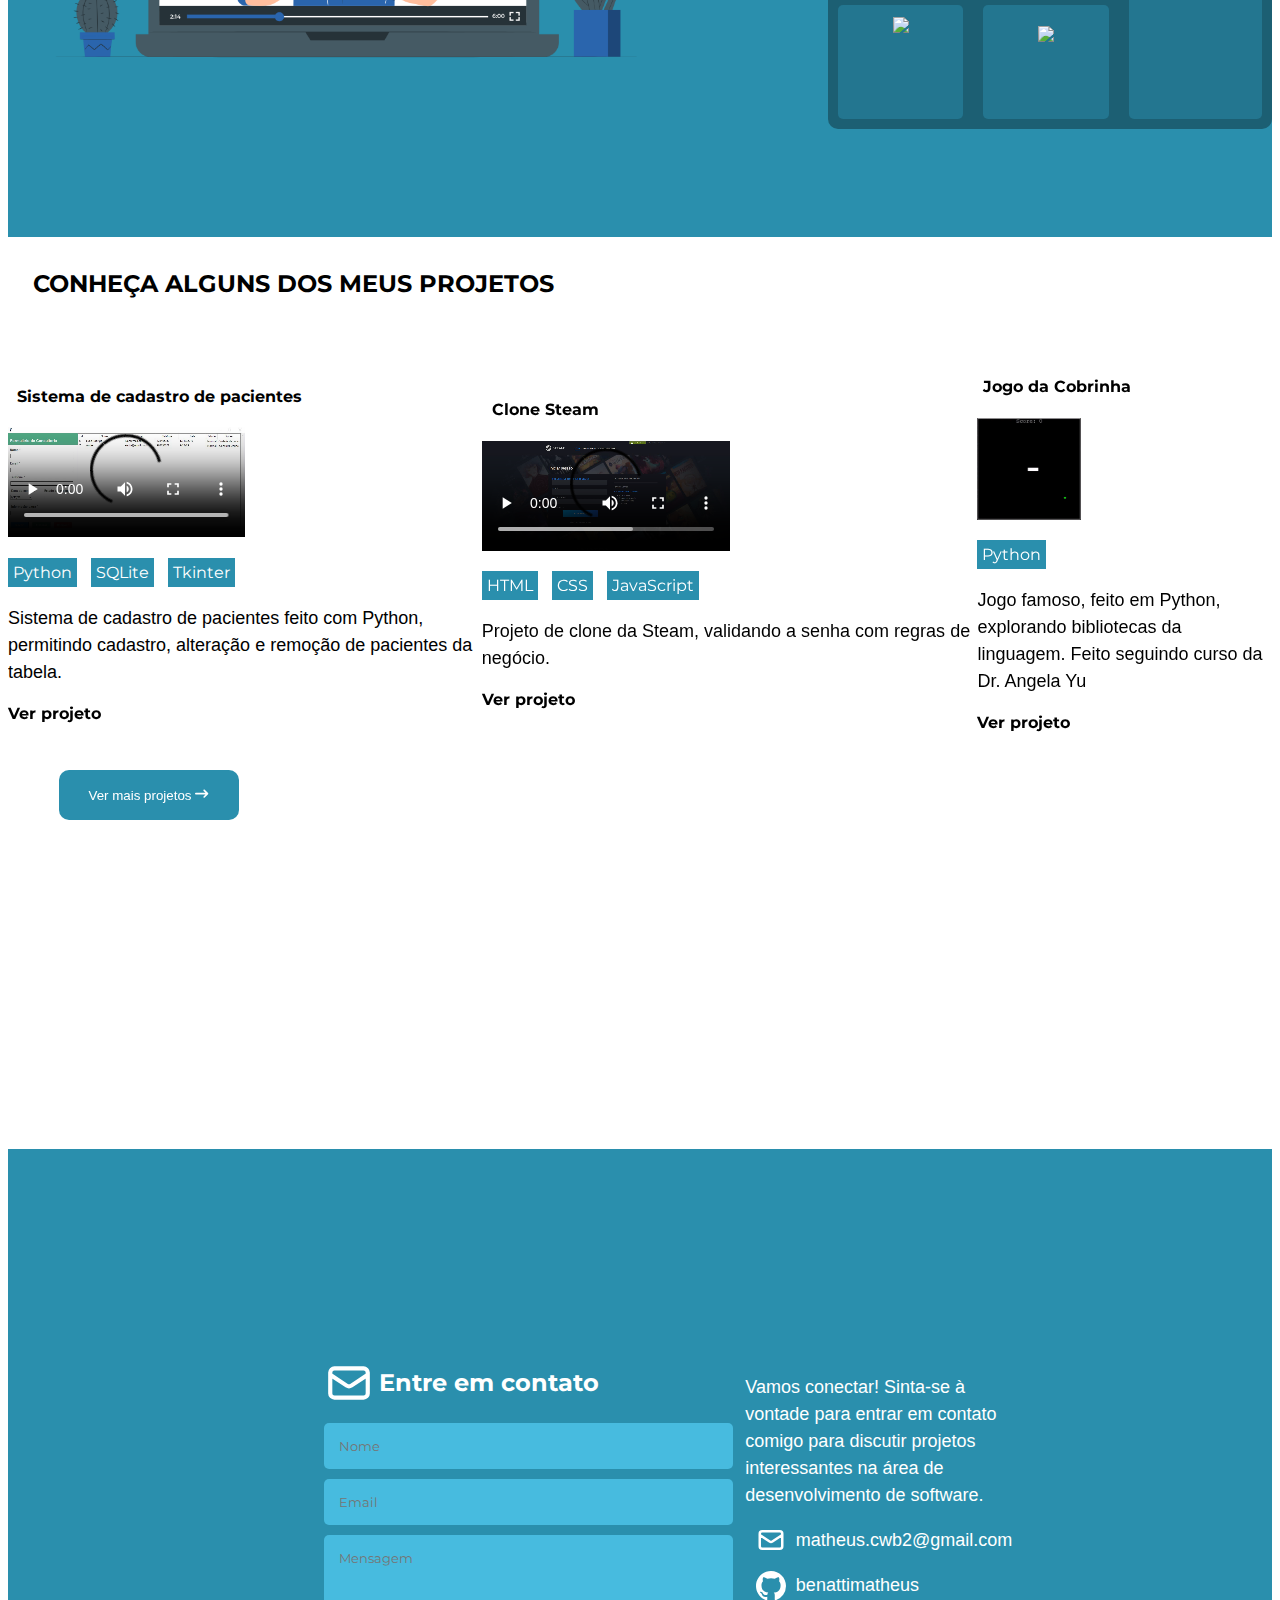
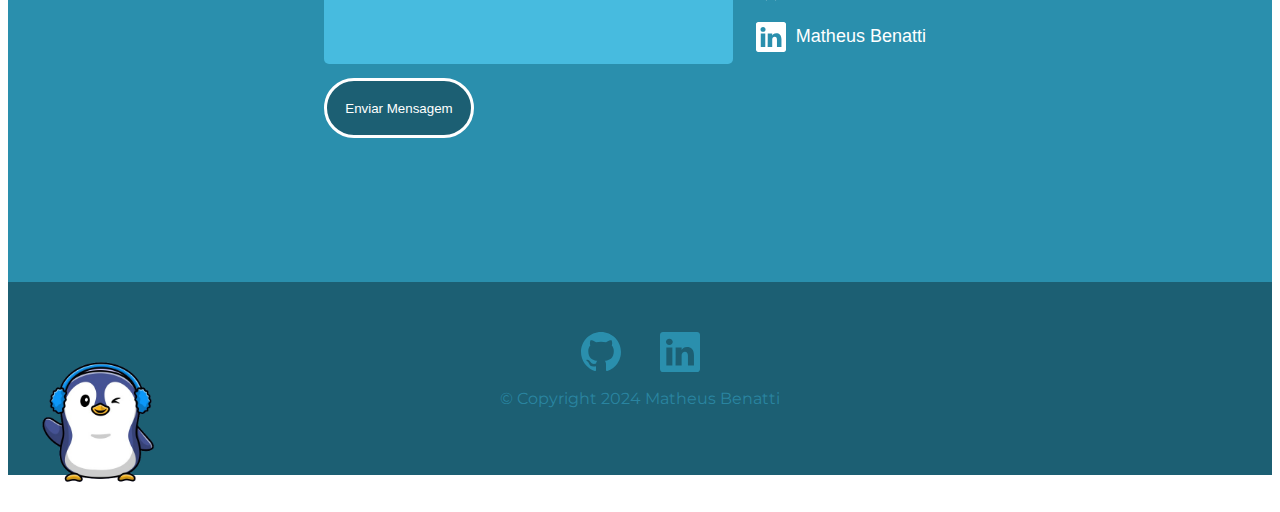
==== commit 5a5a581d: "Update index.html" ====
--- a/index.html
+++ b/index.html
@@ -23,177 +23,178 @@
             </div>
 
         </div>
-        <div class="apresentacao">
-            <div id="textoFoto">
-                <div id="textoApresentacao">
-                    <h1>Olá, eu sou o <span class="corNome">Matheus Benatti</span></h1><br>
-                    <p class="texto">Estudante de Engenharia de Software na Unicesumar. Entusiasta de projetos que
-                        envolvem
-                        análise de Dados e utilização de tecnologias
-                        para a digitalização de processos que impactem de forma positiva a vida das pessoas. Estou
-                        sempre aberto
-                        à novos desafios e oportunidades para aprender e crescer.</p>
-
-                    <a aria-label="Ir para GitHub" title="Ir para GitHub" target="_blank"
-                        href="https://github.com/benattimatheus/" class="github"><svg stroke="#2a8fad" fill="#2a8fad"
-                            stroke-width="0" viewBox="0 0 16 16" height="22px" width="22px"
-                            xmlns="http://www.w3.org/2000/svg">
-                            <path
-                                d="M8 0C3.58 0 0 3.58 0 8c0 3.54 2.29 6.53 5.47 7.59.4.07.55-.17.55-.38 0-.19-.01-.82-.01-1.49-2.01.37-2.53-.49-2.69-.94-.09-.23-.48-.94-.82-1.13-.28-.15-.68-.52-.01-.53.63-.01 1.08.58 1.23.82.72 1.21 1.87.87 2.33.66.07-.52.28-.87.51-1.07-1.78-.2-3.64-.89-3.64-3.95 0-.87.31-1.59.82-2.15-.08-.2-.36-1.02.08-2.12 0 0 .67-.21 2.2.82.64-.18 1.32-.27 2-.27.68 0 1.36.09 2 .27 1.53-1.04 2.2-.82 2.2-.82.44 1.1.16 1.92.08 2.12.51.56.82 1.27.82 2.15 0 3.07-1.87 3.75-3.65 3.95.29.25.54.73.54 1.48 0 1.07-.01 1.93-.01 2.2 0 .21.15.46.55.38A8.012 8.012 0 0 0 16 8c0-4.42-3.58-8-8-8z">
-                            </path>
-                        </svg></a>
-                    <a aria-label="Ir para Linkedin" title="Ir para Linkedin" target="_blank"
-                        href="https://www.linkedin.com/in/matheus-benatti-software-engineer/"><svg stroke="#2a8fad"
-                            fill="#2a8fad" stroke-width="0" viewBox="0 0 16 16" height="22px" width="22px"
-                            xmlns="http://www.w3.org/2000/svg">
-                            <path
-                                d="M0 1.146C0 .513.526 0 1.175 0h13.65C15.474 0 16 .513 16 1.146v13.708c0 .633-.526 1.146-1.175 1.146H1.175C.526 16 0 15.487 0 14.854V1.146zm4.943 12.248V6.169H2.542v7.225h2.401zm-1.2-8.212c.837 0 1.358-.554 1.358-1.248-.015-.709-.52-1.248-1.342-1.248-.822 0-1.359.54-1.359 1.248 0 .694.521 1.248 1.327 1.248h.016zm4.908 8.212V9.359c0-.216.016-.432.08-.586.173-.431.568-.878 1.232-.878.869 0 1.216.662 1.216 1.634v3.865h2.401V9.25c0-2.22-1.184-3.252-2.764-3.252-1.274 0-1.845.7-2.165 1.193v.025h-.016a5.54 5.54 0 0 1 .016-.025V6.169h-2.4c.03.678 0 7.225 0 7.225h2.4z">
-                            </path>
-                        </svg></a>
-                    <p class="botaoSM">
-                        <a href="#idSobreMim"><button class="button-57" role="button"><span class="text">Sobre
-                                    Mim</span><span>Sobre Mim</span></button></a>
-                    </p>
-                </div>
-                <div id="foto">
-                    <img src="https://drive.google.com/file/d/1DeANSPsKb4IIB-ZXnCrDOaGJCaWUPKF6/view?usp=sharing" id="imgPerfil">
-                </div>
-            </div>
-        </div>
-
-
-        <div id="idSobreMim">
-            <h2 class="cabecalho branco">SOBRE MIM & HABILIDADES</h2>
-            <div id="containerSobre">
-                <div class="texto branco sobre">
-                    <p>Meu primeiro contato com código foi ao fazer um servidor de Minecraft para jogar com amigos. Me
-                        interessei pela área quando participei de uma comunidade no Discord,
-                        onde conheci e conversei pela primeira vez com desenvolvedores. Atualmente, estou estagiando na
-                        área de Digitalização, buscando eficiência no desenvolvimento de ideias,
-                        trazendo soluções de Business Intelligence e automação de processos para resolver problemas e
-                        adversidades.
-                    </p>
-                </div>
-                <div id="habilidades">
-                    <h3 class="cabecalhoH branco">Minhas principais <span class="corHabilidade">habilidades</span></h3>
-                    <ul class="lista branco">
-                        <li>Python</li>
-                        <li>PowerBI</li>
-                        <li>PHP</li>
-                        <li>Figma</li>
-                        <li>HTML</li>
-                        <li>CSS</li>
-                        <li>JavaScript</li>
-                    </ul>
-                </div>
-
-            </div>
-            <div id="imagensH">
-                <div class="computador">
-                    <img src="assets/css/imagens/Webinar-pana (1).png" width="700" height="700">
-                </div>
-                <div class="figuras">
-                    <div class="coluna">
-                        <div class="tec">
-                            <img src="https://cdn.jsdelivr.net/gh/devicons/devicon@latest/icons/python/python-original.svg"
-                                height="100" width="100" />
-                        </div>
-                        <div class="tec"><img src="assets/css/imagens/New_Power_BI_Logo.svg" alt="" height="80"
-                                width="80"></div>
-                        <div class="tec">
-                            <img src="https://cdn.jsdelivr.net/gh/devicons/devicon@latest/icons/php/php-original.svg"
-                                height="100" width="100" />
-                        </div>
-                    </div>
-                    <div class="coluna">
-                        <div class="tec">
-                            <img src="https://cdn.jsdelivr.net/gh/devicons/devicon@latest/icons/figma/figma-original.svg"
-                                height="80" width="80" />
-                        </div>
-                        <div class="tec"><img
-                                src="https://cdn.jsdelivr.net/gh/devicons/devicon@latest/icons/html5/html5-original.svg"
-                                height="80" width="80" />
-                        </div>
-                        <div class="tec">
-                            <img src="https://cdn.jsdelivr.net/gh/devicons/devicon@latest/icons/css3/css3-original.svg"
-                                height="80" width="80" />
-                        </div>
-                    </div>
-                    <div class="tec ocupar-restante">
-                        <img src="https://cdn.jsdelivr.net/gh/devicons/devicon@latest/icons/javascript/javascript-original.svg"
-                            height="80" width="80" />
-                    </div>
-                </div>
-            </div>
-
-        </div>
-        <div id="idProjetos">
-            <h2 class="cabecalho">CONHEÇA ALGUNS DOS MEUS PROJETOS</h2>
-            <div class="listaProjetos">
-                <div class="video">
-                    <h4 class="cabecalho">Sistema de cadastro de pacientes</h4>
-                    <video controls src="assets/css/imagens/pacientes.mp4" width="600"></video>
-                    <ul class="semFormatacao">
-                        <li class="liFormatado">
-                            Python
-                        </li>
-                        <li class="liFormatado">
-                            SQLite
-                        </li>
-                        <li class="liFormatado">
-                            Tkinter
-                        </li>
-                    </ul>
-                    <p class="texto">Sistema de cadastro de pacientes feito com Python, permitindo cadastro, alteração e
-                        remoção de pacientes da tabela.</p>
-                    <a href="https://github.com/benattimatheus/CRUD" class="linksCabecalho destaque" target="_blank">Ver
-                        projeto</a>
-                </div>
-                <div class="video">
-                    <h4 class="cabecalho">Clone Steam</h4>
-                    <video controls src="assets/css/imagens/steam.mp4" width="600"></video>
-                    <ul class="semFormatacao">
-                        <li class="liFormatado">
-                            HTML
-                        </li>
-                        <li class="liFormatado">
-                            CSS
-                        </li>
-                        <li class="liFormatado">
-                            JavaScript
-                        </li>
-                    </ul>
-                    <p class="texto">Projeto de clone da Steam, validando a senha com regras de negócio.</p>
-                    <a href="https://github.com/benattimatheus/CloneSteam" class="linksCabecalho destaque"
-                        target="_blank">Ver projeto</a>
-                </div>
-                <div class="gif">
-                    <h4 class="cabecalho">Jogo da Cobrinha</h4>
-                    <img src="assets/css/imagens/cobra.gif" width="350">
-                    <ul class="semFormatacao">
-                        <li class="liFormatado">
-                            Python
-                        </li>
-                    </ul>
-                    <p class="texto">Jogo famoso, feito em Python, explorando bibliotecas da linguagem. Feito seguindo
-                        curso da Dr. Angela Yu</p>
-                    <a href="https://github.com/benattimatheus/SnakeGame" class="linksCabecalho destaque"
-                        target="_blank">Ver projeto</a>
-                </div>
-            </div>
-            <div class="mais">
-                <a href="https://github.com/benattimatheus?tab=repositories" aria-label="Ir para GitHub"
-                    title="Ir para GitHub" target="_blank">
-                    <button type="button" class="btnMaisProjetos">Ver mais projetos <svg stroke="currentColor"
-                            fill="white" stroke-width="0" viewBox="0 0 512 512" height="1em" width="1em"
-                            xmlns="http://www.w3.org/2000/svg">
-                            <path
-                                d="M502.6 278.6c12.5-12.5 12.5-32.8 0-45.3l-128-128c-12.5-12.5-32.8-12.5-45.3 0s-12.5 32.8 0 45.3L402.7 224 32 224c-17.7 0-32 14.3-32 32s14.3 32 32 32l370.7 0-73.4 73.4c-12.5 12.5-12.5 32.8 0 45.3s32.8 12.5 45.3 0l128-128z">
-                            </path>
-                        </svg></button>
-                </a>
-            </div>
-        </div>
+       <div class="apresentacao">
+    <div id="textoFoto">
+        <div id="textoApresentacao">
+            <h1>Olá, eu sou o <span class="corNome">Matheus Benatti</span></h1><br>
+            <p class="texto">Estudante de Engenharia de Software na Unicesumar. Entusiasta de projetos que
+                envolvem análise de Dados e utilização de tecnologias para a digitalização de processos que impactem
+                de forma positiva a vida das pessoas. Estou sempre aberto à novos desafios e oportunidades para
+                aprender e crescer.</p>
+
+            <a aria-label="Ir para GitHub" title="Ir para GitHub" target="_blank"
+                href="https://github.com/benattimatheus/" class="github"><svg stroke="#2a8fad" fill="#2a8fad"
+                    stroke-width="0" viewBox="0 0 16 16" height="22px" width="22px"
+                    xmlns="http://www.w3.org/2000/svg">
+                    <path
+                        d="M8 0C3.58 0 0 3.58 0 8c0 3.54 2.29 6.53 5.47 7.59.4.07.55-.17.55-.38 0-.19-.01-.82-.01-1.49-2.01.37-2.53-.49-2.69-.94-.09-.23-.48-.94-.82-1.13-.28-.15-.68-.52-.01-.53.63-.01 1.08.58 1.23.82.72 1.21 1.87.87 2.33.66.07-.52.28-.87.51-1.07-1.78-.2-3.64-.89-3.64-3.95 0-.87.31-1.59.82-2.15-.08-.2-.36-1.02.08-2.12 0 0 .67-.21 2.2.82.64-.18 1.32-.27 2-.27.68 0 1.36.09 2 .27 1.53-1.04 2.2-.82 2.2-.82.44 1.1.16 1.92.08 2.12.51.56.82 1.27.82 2.15 0 3.07-1.87 3.75-3.65 3.95.29.25.54.73.54 1.48 0 1.07-.01 1.93-.01 2.2 0 .21.15.46.55.38A8.012 8.012 0 0 0 16 8c0-4.42-3.58-8-8-8z">
+                    </path>
+                </svg></a>
+            <a aria-label="Ir para Linkedin" title="Ir para Linkedin" target="_blank"
+                href="https://www.linkedin.com/in/matheus-benatti-software-engineer/"><svg stroke="#2a8fad"
+                    fill="#2a8fad" stroke-width="0" viewBox="0 0 16 16" height="22px" width="22px"
+                    xmlns="http://www.w3.org/2000/svg">
+                    <path
+                        d="M0 1.146C0 .513.526 0 1.175 0h13.65C15.474 0 16 .513 16 1.146v13.708c0 .633-.526 1.146-1.175 1.146H1.175C.526 16 0 15.487 0 14.854V1.146zm4.943 12.248V6.169H2.542v7.225h2.401zm-1.2-8.212c.837 0 1.358-.554 1.358-1.248-.015-.709-.52-1.248-1.342-1.248-.822 0-1.359.54-1.359 1.248 0 .694.521 1.248 1.327 1.248h.016zm4.908 8.212V9.359c0-.216.016-.432.08-.586.173-.431.568-.878 1.232-.878.869 0 1.216.662 1.216 1.634v3.865h2.401V9.25c0-2.22-1.184-3.252-2.764-3.252-1.274 0-1.845.7-2.165 1.193v.025h-.016a5.54 5.54 0 0 1 .016-.025V6.169h-2.4c.03.678 0 7.225 0 7.225h2.4z">
+                    </path>
+                </svg></a>
+            <p class="botaoSM">
+                <a href="#idSobreMim"><button class="button-57" role="button"><span class="text">Sobre
+                            Mim</span><span>Sobre Mim</span></button></a>
+            </p>
+        </div>
+        <div id="foto">
+            <img src="https://drive.google.com/file/d/1DeANSPsKb4IIB-ZXnCrDOaGJCaWUPKF6/view?usp=sharing"
+                id="imgPerfil">
+        </div>
+    </div>
+</div>
+
+
+
+       <div id="idSobreMim" style="height: 100vh;">
+    <h2 class="cabecalho branco">SOBRE MIM & HABILIDADES</h2>
+    <div id="containerSobre">
+        <div class="texto branco sobre">
+            <p>Meu primeiro contato com código foi ao fazer um servidor de Minecraft para jogar com amigos. Me
+                interessei pela área quando participei de uma comunidade no Discord,
+                onde conheci e conversei pela primeira vez com desenvolvedores. Atualmente, estou estagiando na
+                área de Digitalização, buscando eficiência no desenvolvimento de ideias,
+                trazendo soluções de Business Intelligence e automação de processos para resolver problemas e
+                adversidades.
+            </p>
+        </div>
+        <div id="habilidades">
+            <h3 class="cabecalhoH branco">Minhas principais <span class="corHabilidade">habilidades</span></h3>
+            <ul class="lista branco">
+                <li>Python</li>
+                <li>PowerBI</li>
+                <li>PHP</li>
+                <li>Figma</li>
+                <li>HTML</li>
+                <li>CSS</li>
+                <li>JavaScript</li>
+            </ul>
+        </div>
+
+    </div>
+    <div id="imagensH">
+        <div class="computador">
+            <img src="assets/css/imagens/Webinar-pana (1).png" style="height: 70vh; width: auto;">
+        </div>
+        <div class="figuras">
+            <div class="coluna">
+                <div class="tec">
+                    <img src="https://cdn.jsdelivr.net/gh/devicons/devicon@latest/icons/python/python-original.svg"
+                        style="height: 10vh; width: auto;" />
+                </div>
+                <div class="tec"><img src="assets/css/imagens/New_Power_BI_Logo.svg" alt=""
+                        style="height: 8vh; width: auto;"></div>
+                <div class="tec">
+                    <img src="https://cdn.jsdelivr.net/gh/devicons/devicon@latest/icons/php/php-original.svg"
+                        style="height: 10vh; width: auto;" />
+                </div>
+            </div>
+            <div class="coluna">
+                <div class="tec">
+                    <img src="https://cdn.jsdelivr.net/gh/devicons/devicon@latest/icons/figma/figma-original.svg"
+                        style="height: 8vh; width: auto;" />
+                </div>
+                <div class="tec"><img
+                        src="https://cdn.jsdelivr.net/gh/devicons/devicon@latest/icons/html5/html5-original.svg"
+                        style="height: 8vh; width: auto;" />
+                </div>
+                <div class="tec">
+                    <img src="https://cdn.jsdelivr.net/gh/devicons/devicon@latest/icons/css3/css3-original.svg"
+                        style="height: 8vh; width: auto;" />
+                </div>
+            </div>
+            <div class="tec ocupar-restante">
+                <img src="https://cdn.jsdelivr.net/gh/devicons/devicon@latest/icons/javascript/javascript-original.svg"
+                    style="height: 8vh; width: auto;" />
+            </div>
+        </div>
+    </div>
+</div>
+
+      <div id="idProjetos" style="height: 100vh;">
+    <h2 class="cabecalho">CONHEÇA ALGUNS DOS MEUS PROJETOS</h2>
+    <div class="listaProjetos">
+        <div class="video">
+            <h4 class="cabecalho">Sistema de cadastro de pacientes</h4>
+            <video controls src="assets/css/imagens/pacientes.mp4" width="50%" style="max-height: 50vh;"></video>
+            <ul class="semFormatacao">
+                <li class="liFormatado">
+                    Python
+                </li>
+                <li class="liFormatado">
+                    SQLite
+                </li>
+                <li class="liFormatado">
+                    Tkinter
+                </li>
+            </ul>
+            <p class="texto">Sistema de cadastro de pacientes feito com Python, permitindo cadastro, alteração e
+                remoção de pacientes da tabela.</p>
+            <a href="https://github.com/benattimatheus/CRUD" class="linksCabecalho destaque" target="_blank">Ver
+                projeto</a>
+        </div>
+        <div class="video">
+            <h4 class="cabecalho">Clone Steam</h4>
+            <video controls src="assets/css/imagens/steam.mp4" width="50%" style="max-height: 50vh;"></video>
+            <ul class="semFormatacao">
+                <li class="liFormatado">
+                    HTML
+                </li>
+                <li class="liFormatado">
+                    CSS
+                </li>
+                <li class="liFormatado">
+                    JavaScript
+                </li>
+            </ul>
+            <p class="texto">Projeto de clone da Steam, validando a senha com regras de negócio.</p>
+            <a href="https://github.com/benattimatheus/CloneSteam" class="linksCabecalho destaque"
+                target="_blank">Ver projeto</a>
+        </div>
+        <div class="gif">
+            <h4 class="cabecalho">Jogo da Cobrinha</h4>
+            <img src="assets/css/imagens/cobra.gif" width="35%" style="max-height: 50vh;">
+            <ul class="semFormatacao">
+                <li class="liFormatado">
+                    Python
+                </li>
+            </ul>
+            <p class="texto">Jogo famoso, feito em Python, explorando bibliotecas da linguagem. Feito seguindo curso
+                da Dr. Angela Yu</p>
+            <a href="https://github.com/benattimatheus/SnakeGame" class="linksCabecalho destaque"
+                target="_blank">Ver projeto</a>
+        </div>
+    </div>
+    <div class="mais">
+        <a href="https://github.com/benattimatheus?tab=repositories" aria-label="Ir para GitHub"
+            title="Ir para GitHub" target="_blank">
+            <button type="button" class="btnMaisProjetos">Ver mais projetos <svg stroke="currentColor"
+                    fill="white" stroke-width="0" viewBox="0 0 512 512" height="1em" width="1em"
+                    xmlns="http://www.w3.org/2000/svg">
+                    <path
+                        d="M502.6 278.6c12.5-12.5 12.5-32.8 0-45.3l-128-128c-12.5-12.5-32.8-12.5-45.3 0s-12.5 32.8 0 45.3L402.7 224 32 224c-17.7 0-32 14.3-32 32s14.3 32 32 32l370.7 0-73.4 73.4c-12.5 12.5-12.5 32.8 0 45.3s32.8 12.5 45.3 0l128-128z">
+                    </path>
+                </svg></button>
+        </a>
+    </div>
+</div>
+
         <div id="idContato">
             <div id="containerContato">
                 <div class="iconEmail-h2-container">
@@ -270,9 +271,10 @@
             <div class="copyR">
                 <span id="rodapeTexto">© Copyright 2024 Matheus Benatti</span>
             </div>
-            <div class="pinguim">
-                <img id="pinguimImg" src="assets/css/imagens/pinguim.png" alt="pinguim" height="120" width="120">
-            </div>            
+            <div class="pinguim" style="height: 20vh; width: 20vh;">
+    <img id="pinguimImg" src="assets/css/imagens/pinguim.png" alt="pinguim" style="height: 100%; width: 100%;">
+</div>
+       
         </div>
     </div>
     <script src="assets/js/app.js"></script>
--- a/assets/css/style.css
+++ b/assets/css/style.css
@@ -91,7 +91,7 @@
 }
 
 #imgPerfil{
-  background-color: #ddd;
+  background-color: transparent;
   border-radius: 50%;
   height: 20vh;  /* alterado para 20% da altura da janela de visualização */
   object-fit: cover;
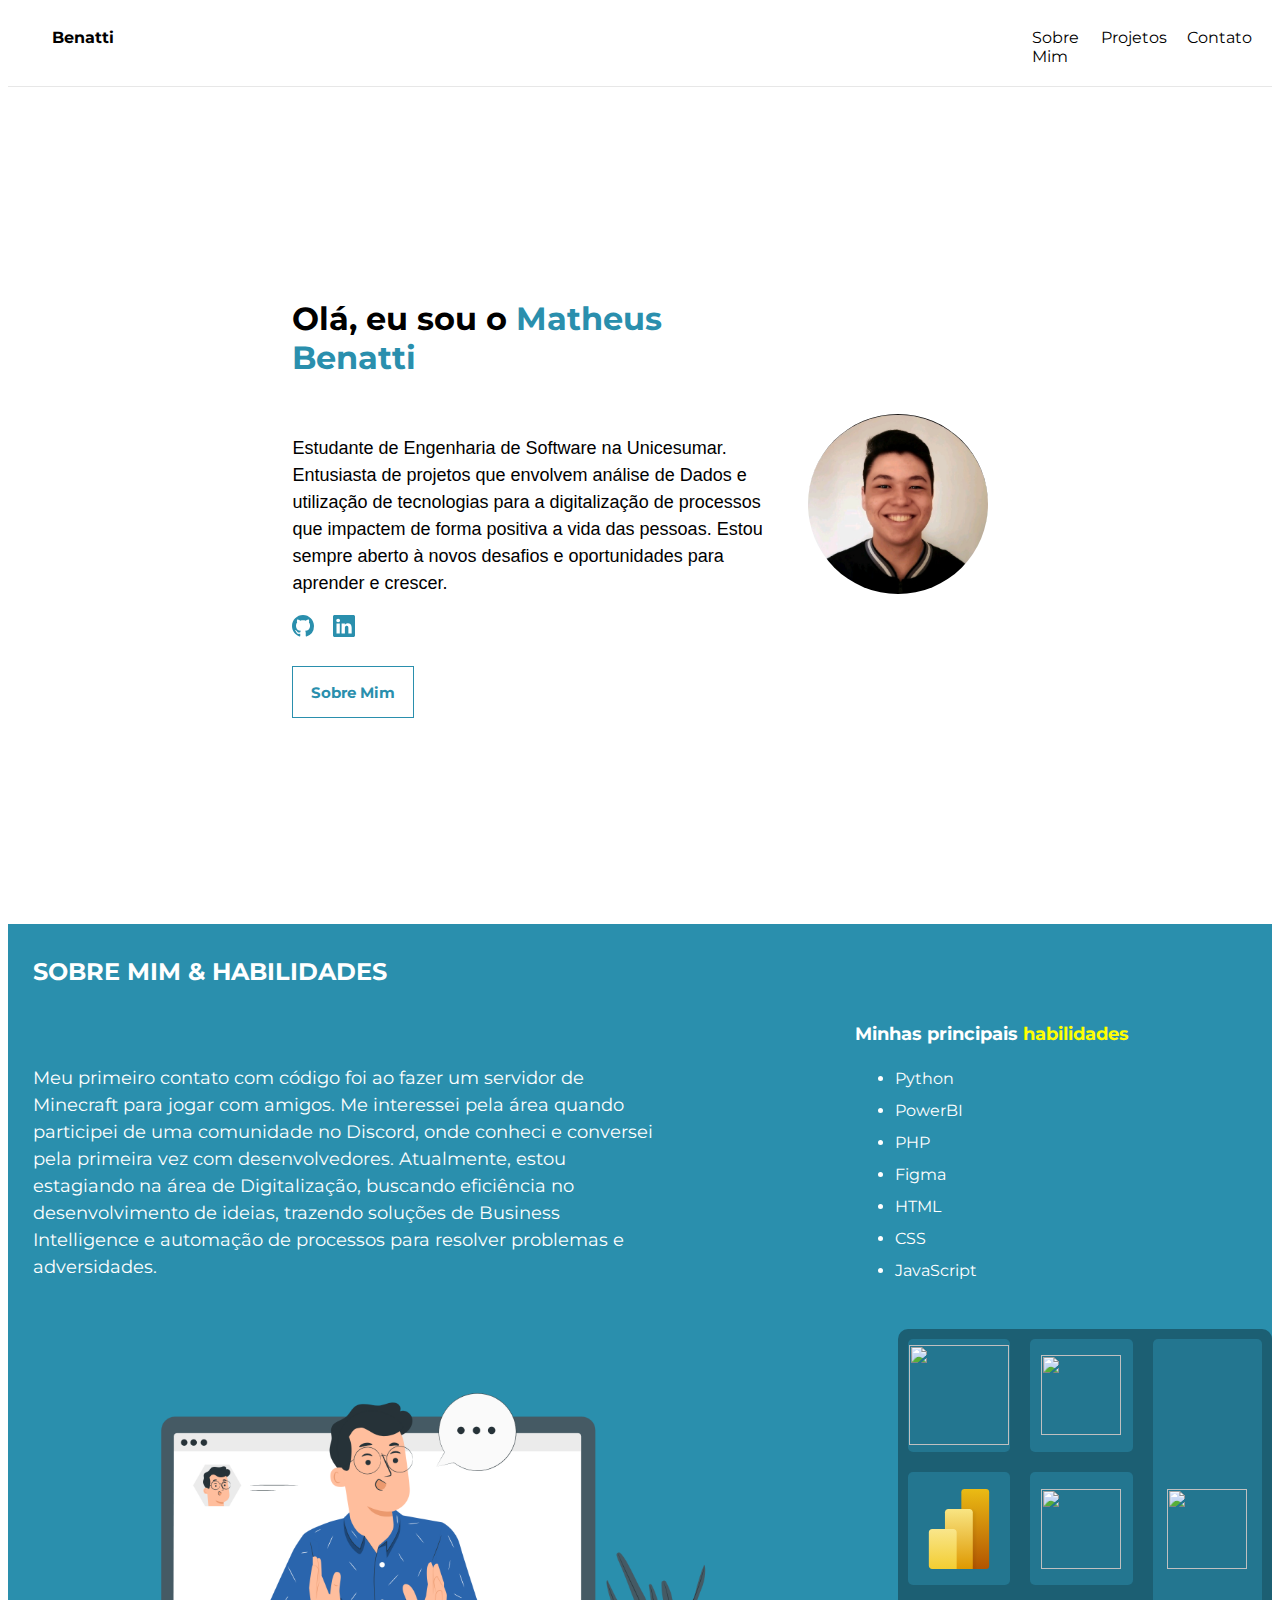
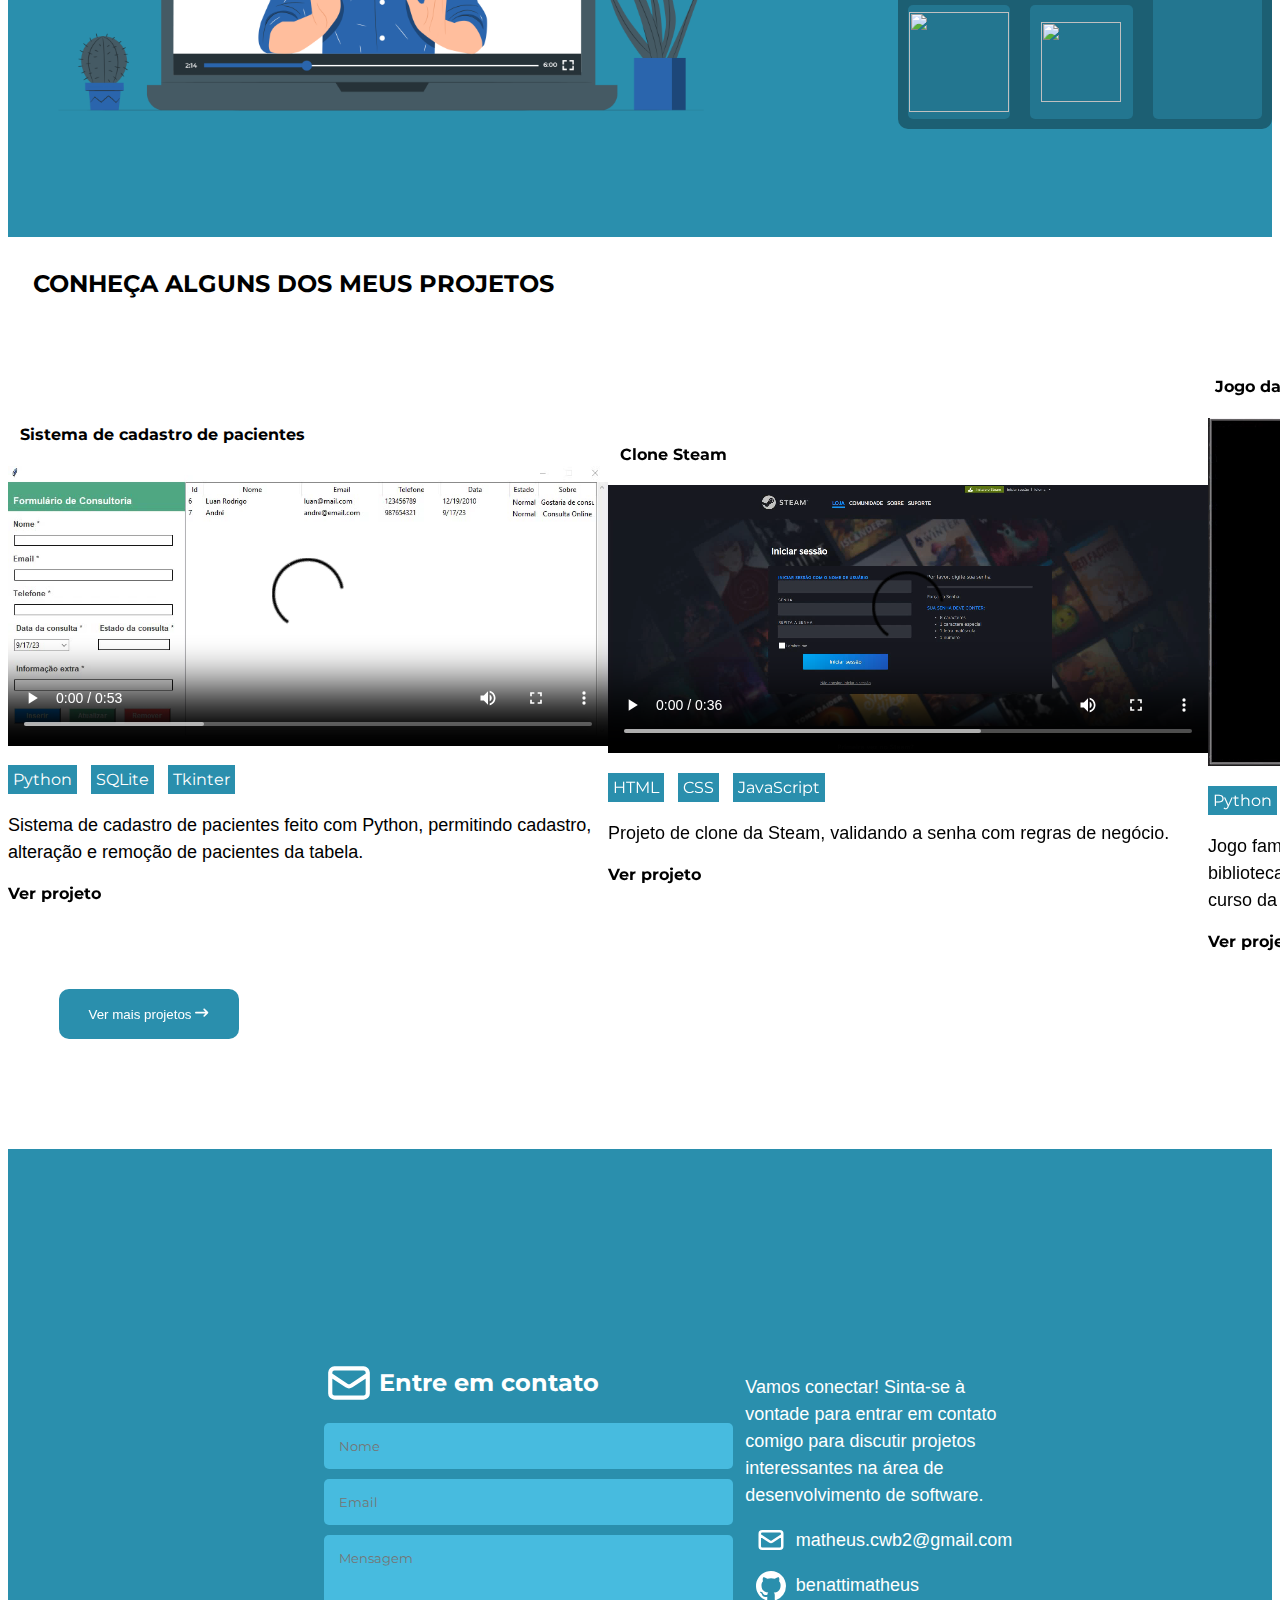
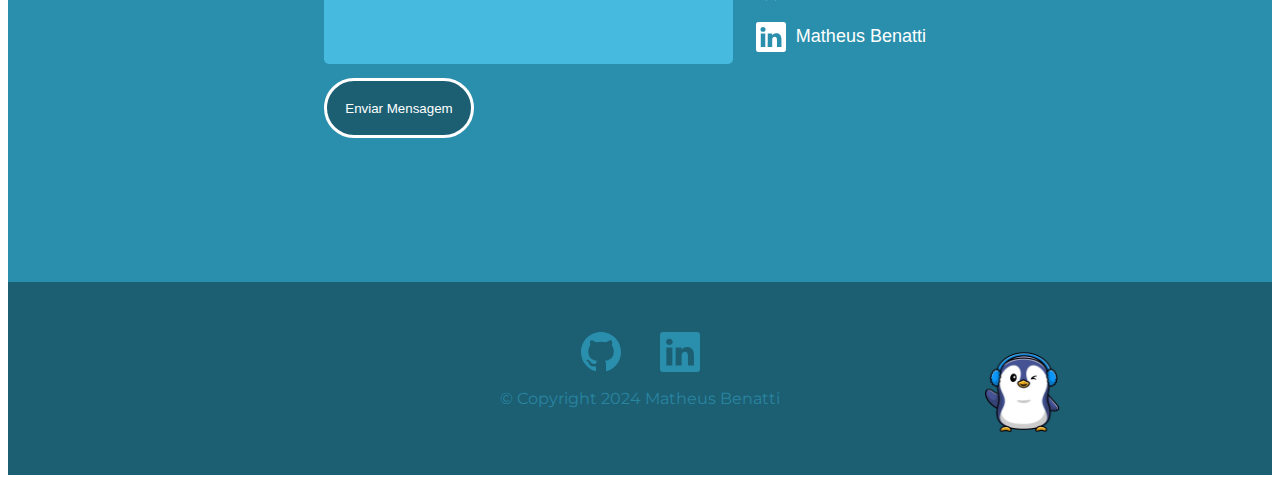
==== commit df29f2e9: "Update index.html" ====
--- a/index.html
+++ b/index.html
@@ -23,178 +23,177 @@
             </div>
 
         </div>
-       <div class="apresentacao">
-    <div id="textoFoto">
-        <div id="textoApresentacao">
-            <h1>Olá, eu sou o <span class="corNome">Matheus Benatti</span></h1><br>
-            <p class="texto">Estudante de Engenharia de Software na Unicesumar. Entusiasta de projetos que
-                envolvem análise de Dados e utilização de tecnologias para a digitalização de processos que impactem
-                de forma positiva a vida das pessoas. Estou sempre aberto à novos desafios e oportunidades para
-                aprender e crescer.</p>
-
-            <a aria-label="Ir para GitHub" title="Ir para GitHub" target="_blank"
-                href="https://github.com/benattimatheus/" class="github"><svg stroke="#2a8fad" fill="#2a8fad"
-                    stroke-width="0" viewBox="0 0 16 16" height="22px" width="22px"
-                    xmlns="http://www.w3.org/2000/svg">
-                    <path
-                        d="M8 0C3.58 0 0 3.58 0 8c0 3.54 2.29 6.53 5.47 7.59.4.07.55-.17.55-.38 0-.19-.01-.82-.01-1.49-2.01.37-2.53-.49-2.69-.94-.09-.23-.48-.94-.82-1.13-.28-.15-.68-.52-.01-.53.63-.01 1.08.58 1.23.82.72 1.21 1.87.87 2.33.66.07-.52.28-.87.51-1.07-1.78-.2-3.64-.89-3.64-3.95 0-.87.31-1.59.82-2.15-.08-.2-.36-1.02.08-2.12 0 0 .67-.21 2.2.82.64-.18 1.32-.27 2-.27.68 0 1.36.09 2 .27 1.53-1.04 2.2-.82 2.2-.82.44 1.1.16 1.92.08 2.12.51.56.82 1.27.82 2.15 0 3.07-1.87 3.75-3.65 3.95.29.25.54.73.54 1.48 0 1.07-.01 1.93-.01 2.2 0 .21.15.46.55.38A8.012 8.012 0 0 0 16 8c0-4.42-3.58-8-8-8z">
-                    </path>
-                </svg></a>
-            <a aria-label="Ir para Linkedin" title="Ir para Linkedin" target="_blank"
-                href="https://www.linkedin.com/in/matheus-benatti-software-engineer/"><svg stroke="#2a8fad"
-                    fill="#2a8fad" stroke-width="0" viewBox="0 0 16 16" height="22px" width="22px"
-                    xmlns="http://www.w3.org/2000/svg">
-                    <path
-                        d="M0 1.146C0 .513.526 0 1.175 0h13.65C15.474 0 16 .513 16 1.146v13.708c0 .633-.526 1.146-1.175 1.146H1.175C.526 16 0 15.487 0 14.854V1.146zm4.943 12.248V6.169H2.542v7.225h2.401zm-1.2-8.212c.837 0 1.358-.554 1.358-1.248-.015-.709-.52-1.248-1.342-1.248-.822 0-1.359.54-1.359 1.248 0 .694.521 1.248 1.327 1.248h.016zm4.908 8.212V9.359c0-.216.016-.432.08-.586.173-.431.568-.878 1.232-.878.869 0 1.216.662 1.216 1.634v3.865h2.401V9.25c0-2.22-1.184-3.252-2.764-3.252-1.274 0-1.845.7-2.165 1.193v.025h-.016a5.54 5.54 0 0 1 .016-.025V6.169h-2.4c.03.678 0 7.225 0 7.225h2.4z">
-                    </path>
-                </svg></a>
-            <p class="botaoSM">
-                <a href="#idSobreMim"><button class="button-57" role="button"><span class="text">Sobre
-                            Mim</span><span>Sobre Mim</span></button></a>
-            </p>
-        </div>
-        <div id="foto">
-            <img src="https://drive.google.com/file/d/1DeANSPsKb4IIB-ZXnCrDOaGJCaWUPKF6/view?usp=sharing"
-                id="imgPerfil">
-        </div>
-    </div>
-</div>
-
-
-
-       <div id="idSobreMim" style="height: 100vh;">
-    <h2 class="cabecalho branco">SOBRE MIM & HABILIDADES</h2>
-    <div id="containerSobre">
-        <div class="texto branco sobre">
-            <p>Meu primeiro contato com código foi ao fazer um servidor de Minecraft para jogar com amigos. Me
-                interessei pela área quando participei de uma comunidade no Discord,
-                onde conheci e conversei pela primeira vez com desenvolvedores. Atualmente, estou estagiando na
-                área de Digitalização, buscando eficiência no desenvolvimento de ideias,
-                trazendo soluções de Business Intelligence e automação de processos para resolver problemas e
-                adversidades.
-            </p>
-        </div>
-        <div id="habilidades">
-            <h3 class="cabecalhoH branco">Minhas principais <span class="corHabilidade">habilidades</span></h3>
-            <ul class="lista branco">
-                <li>Python</li>
-                <li>PowerBI</li>
-                <li>PHP</li>
-                <li>Figma</li>
-                <li>HTML</li>
-                <li>CSS</li>
-                <li>JavaScript</li>
-            </ul>
-        </div>
-
-    </div>
-    <div id="imagensH">
-        <div class="computador">
-            <img src="assets/css/imagens/Webinar-pana (1).png" style="height: 70vh; width: auto;">
-        </div>
-        <div class="figuras">
-            <div class="coluna">
-                <div class="tec">
-                    <img src="https://cdn.jsdelivr.net/gh/devicons/devicon@latest/icons/python/python-original.svg"
-                        style="height: 10vh; width: auto;" />
-                </div>
-                <div class="tec"><img src="assets/css/imagens/New_Power_BI_Logo.svg" alt=""
-                        style="height: 8vh; width: auto;"></div>
-                <div class="tec">
-                    <img src="https://cdn.jsdelivr.net/gh/devicons/devicon@latest/icons/php/php-original.svg"
-                        style="height: 10vh; width: auto;" />
-                </div>
-            </div>
-            <div class="coluna">
-                <div class="tec">
-                    <img src="https://cdn.jsdelivr.net/gh/devicons/devicon@latest/icons/figma/figma-original.svg"
-                        style="height: 8vh; width: auto;" />
-                </div>
-                <div class="tec"><img
-                        src="https://cdn.jsdelivr.net/gh/devicons/devicon@latest/icons/html5/html5-original.svg"
-                        style="height: 8vh; width: auto;" />
-                </div>
-                <div class="tec">
-                    <img src="https://cdn.jsdelivr.net/gh/devicons/devicon@latest/icons/css3/css3-original.svg"
-                        style="height: 8vh; width: auto;" />
-                </div>
-            </div>
-            <div class="tec ocupar-restante">
-                <img src="https://cdn.jsdelivr.net/gh/devicons/devicon@latest/icons/javascript/javascript-original.svg"
-                    style="height: 8vh; width: auto;" />
-            </div>
-        </div>
-    </div>
-</div>
-
-      <div id="idProjetos" style="height: 100vh;">
-    <h2 class="cabecalho">CONHEÇA ALGUNS DOS MEUS PROJETOS</h2>
-    <div class="listaProjetos">
-        <div class="video">
-            <h4 class="cabecalho">Sistema de cadastro de pacientes</h4>
-            <video controls src="assets/css/imagens/pacientes.mp4" width="50%" style="max-height: 50vh;"></video>
-            <ul class="semFormatacao">
-                <li class="liFormatado">
-                    Python
-                </li>
-                <li class="liFormatado">
-                    SQLite
-                </li>
-                <li class="liFormatado">
-                    Tkinter
-                </li>
-            </ul>
-            <p class="texto">Sistema de cadastro de pacientes feito com Python, permitindo cadastro, alteração e
-                remoção de pacientes da tabela.</p>
-            <a href="https://github.com/benattimatheus/CRUD" class="linksCabecalho destaque" target="_blank">Ver
-                projeto</a>
-        </div>
-        <div class="video">
-            <h4 class="cabecalho">Clone Steam</h4>
-            <video controls src="assets/css/imagens/steam.mp4" width="50%" style="max-height: 50vh;"></video>
-            <ul class="semFormatacao">
-                <li class="liFormatado">
-                    HTML
-                </li>
-                <li class="liFormatado">
-                    CSS
-                </li>
-                <li class="liFormatado">
-                    JavaScript
-                </li>
-            </ul>
-            <p class="texto">Projeto de clone da Steam, validando a senha com regras de negócio.</p>
-            <a href="https://github.com/benattimatheus/CloneSteam" class="linksCabecalho destaque"
-                target="_blank">Ver projeto</a>
-        </div>
-        <div class="gif">
-            <h4 class="cabecalho">Jogo da Cobrinha</h4>
-            <img src="assets/css/imagens/cobra.gif" width="35%" style="max-height: 50vh;">
-            <ul class="semFormatacao">
-                <li class="liFormatado">
-                    Python
-                </li>
-            </ul>
-            <p class="texto">Jogo famoso, feito em Python, explorando bibliotecas da linguagem. Feito seguindo curso
-                da Dr. Angela Yu</p>
-            <a href="https://github.com/benattimatheus/SnakeGame" class="linksCabecalho destaque"
-                target="_blank">Ver projeto</a>
-        </div>
-    </div>
-    <div class="mais">
-        <a href="https://github.com/benattimatheus?tab=repositories" aria-label="Ir para GitHub"
-            title="Ir para GitHub" target="_blank">
-            <button type="button" class="btnMaisProjetos">Ver mais projetos <svg stroke="currentColor"
-                    fill="white" stroke-width="0" viewBox="0 0 512 512" height="1em" width="1em"
-                    xmlns="http://www.w3.org/2000/svg">
-                    <path
-                        d="M502.6 278.6c12.5-12.5 12.5-32.8 0-45.3l-128-128c-12.5-12.5-32.8-12.5-45.3 0s-12.5 32.8 0 45.3L402.7 224 32 224c-17.7 0-32 14.3-32 32s14.3 32 32 32l370.7 0-73.4 73.4c-12.5 12.5-12.5 32.8 0 45.3s32.8 12.5 45.3 0l128-128z">
-                    </path>
-                </svg></button>
-        </a>
-    </div>
-</div>
-
+        <div class="apresentacao">
+            <div id="textoFoto">
+                <div id="textoApresentacao">
+                    <h1>Olá, eu sou o <span class="corNome">Matheus Benatti</span></h1><br>
+                    <p class="texto">Estudante de Engenharia de Software na Unicesumar. Entusiasta de projetos que
+                        envolvem
+                        análise de Dados e utilização de tecnologias
+                        para a digitalização de processos que impactem de forma positiva a vida das pessoas. Estou
+                        sempre aberto
+                        à novos desafios e oportunidades para aprender e crescer.</p>
+
+                    <a aria-label="Ir para GitHub" title="Ir para GitHub" target="_blank"
+                        href="https://github.com/benattimatheus/" class="github"><svg stroke="#2a8fad" fill="#2a8fad"
+                            stroke-width="0" viewBox="0 0 16 16" height="22px" width="22px"
+                            xmlns="http://www.w3.org/2000/svg">
+                            <path
+                                d="M8 0C3.58 0 0 3.58 0 8c0 3.54 2.29 6.53 5.47 7.59.4.07.55-.17.55-.38 0-.19-.01-.82-.01-1.49-2.01.37-2.53-.49-2.69-.94-.09-.23-.48-.94-.82-1.13-.28-.15-.68-.52-.01-.53.63-.01 1.08.58 1.23.82.72 1.21 1.87.87 2.33.66.07-.52.28-.87.51-1.07-1.78-.2-3.64-.89-3.64-3.95 0-.87.31-1.59.82-2.15-.08-.2-.36-1.02.08-2.12 0 0 .67-.21 2.2.82.64-.18 1.32-.27 2-.27.68 0 1.36.09 2 .27 1.53-1.04 2.2-.82 2.2-.82.44 1.1.16 1.92.08 2.12.51.56.82 1.27.82 2.15 0 3.07-1.87 3.75-3.65 3.95.29.25.54.73.54 1.48 0 1.07-.01 1.93-.01 2.2 0 .21.15.46.55.38A8.012 8.012 0 0 0 16 8c0-4.42-3.58-8-8-8z">
+                            </path>
+                        </svg></a>
+                    <a aria-label="Ir para Linkedin" title="Ir para Linkedin" target="_blank"
+                        href="https://www.linkedin.com/in/matheus-benatti-software-engineer/"><svg stroke="#2a8fad"
+                            fill="#2a8fad" stroke-width="0" viewBox="0 0 16 16" height="22px" width="22px"
+                            xmlns="http://www.w3.org/2000/svg">
+                            <path
+                                d="M0 1.146C0 .513.526 0 1.175 0h13.65C15.474 0 16 .513 16 1.146v13.708c0 .633-.526 1.146-1.175 1.146H1.175C.526 16 0 15.487 0 14.854V1.146zm4.943 12.248V6.169H2.542v7.225h2.401zm-1.2-8.212c.837 0 1.358-.554 1.358-1.248-.015-.709-.52-1.248-1.342-1.248-.822 0-1.359.54-1.359 1.248 0 .694.521 1.248 1.327 1.248h.016zm4.908 8.212V9.359c0-.216.016-.432.08-.586.173-.431.568-.878 1.232-.878.869 0 1.216.662 1.216 1.634v3.865h2.401V9.25c0-2.22-1.184-3.252-2.764-3.252-1.274 0-1.845.7-2.165 1.193v.025h-.016a5.54 5.54 0 0 1 .016-.025V6.169h-2.4c.03.678 0 7.225 0 7.225h2.4z">
+                            </path>
+                        </svg></a>
+                    <p class="botaoSM">
+                        <a href="#idSobreMim"><button class="button-57" role="button"><span class="text">Sobre
+                                    Mim</span><span>Sobre Mim</span></button></a>
+                    </p>
+                </div>
+                <div id="foto">
+                    <img src="/assets/css/imagens/fotoPerfil.jpg" id="imgPerfil">
+                </div>
+            </div>
+        </div>
+
+
+        <div id="idSobreMim">
+            <h2 class="cabecalho branco">SOBRE MIM & HABILIDADES</h2>
+            <div id="containerSobre">
+                <div class="texto branco sobre">
+                    <p>Meu primeiro contato com código foi ao fazer um servidor de Minecraft para jogar com amigos. Me
+                        interessei pela área quando participei de uma comunidade no Discord,
+                        onde conheci e conversei pela primeira vez com desenvolvedores. Atualmente, estou estagiando na
+                        área de Digitalização, buscando eficiência no desenvolvimento de ideias,
+                        trazendo soluções de Business Intelligence e automação de processos para resolver problemas e
+                        adversidades.
+                    </p>
+                </div>
+                <div id="habilidades">
+                    <h3 class="cabecalhoH branco">Minhas principais <span class="corHabilidade">habilidades</span></h3>
+                    <ul class="lista branco">
+                        <li>Python</li>
+                        <li>PowerBI</li>
+                        <li>PHP</li>
+                        <li>Figma</li>
+                        <li>HTML</li>
+                        <li>CSS</li>
+                        <li>JavaScript</li>
+                    </ul>
+                </div>
+
+            </div>
+            <div id="imagensH">
+                <div class="computador">
+                    <img src="assets/css/imagens/Webinar-pana (1).png" width="700" height="700">
+                </div>
+                <div class="figuras">
+                    <div class="coluna">
+                        <div class="tec">
+                            <img src="https://cdn.jsdelivr.net/gh/devicons/devicon@latest/icons/python/python-original.svg"
+                                height="100" width="100" />
+                        </div>
+                        <div class="tec"><img src="assets/css/imagens/New_Power_BI_Logo.svg" alt="" height="80"
+                                width="80"></div>
+                        <div class="tec">
+                            <img src="https://cdn.jsdelivr.net/gh/devicons/devicon@latest/icons/php/php-original.svg"
+                                height="100" width="100" />
+                        </div>
+                    </div>
+                    <div class="coluna">
+                        <div class="tec">
+                            <img src="https://cdn.jsdelivr.net/gh/devicons/devicon@latest/icons/figma/figma-original.svg"
+                                height="80" width="80" />
+                        </div>
+                        <div class="tec"><img
+                                src="https://cdn.jsdelivr.net/gh/devicons/devicon@latest/icons/html5/html5-original.svg"
+                                height="80" width="80" />
+                        </div>
+                        <div class="tec">
+                            <img src="https://cdn.jsdelivr.net/gh/devicons/devicon@latest/icons/css3/css3-original.svg"
+                                height="80" width="80" />
+                        </div>
+                    </div>
+                    <div class="tec ocupar-restante">
+                        <img src="https://cdn.jsdelivr.net/gh/devicons/devicon@latest/icons/javascript/javascript-original.svg"
+                            height="80" width="80" />
+                    </div>
+                </div>
+            </div>
+
+        </div>
+        <div id="idProjetos">
+            <h2 class="cabecalho">CONHEÇA ALGUNS DOS MEUS PROJETOS</h2>
+            <div class="listaProjetos">
+                <div class="video">
+                    <h4 class="cabecalho">Sistema de cadastro de pacientes</h4>
+                    <video controls src="assets/css/imagens/pacientes.mp4" width="600"></video>
+                    <ul class="semFormatacao">
+                        <li class="liFormatado">
+                            Python
+                        </li>
+                        <li class="liFormatado">
+                            SQLite
+                        </li>
+                        <li class="liFormatado">
+                            Tkinter
+                        </li>
+                    </ul>
+                    <p class="texto">Sistema de cadastro de pacientes feito com Python, permitindo cadastro, alteração e
+                        remoção de pacientes da tabela.</p>
+                    <a href="https://github.com/benattimatheus/CRUD" class="linksCabecalho destaque" target="_blank">Ver
+                        projeto</a>
+                </div>
+                <div class="video">
+                    <h4 class="cabecalho">Clone Steam</h4>
+                    <video controls src="assets/css/imagens/steam.mp4" width="600"></video>
+                    <ul class="semFormatacao">
+                        <li class="liFormatado">
+                            HTML
+                        </li>
+                        <li class="liFormatado">
+                            CSS
+                        </li>
+                        <li class="liFormatado">
+                            JavaScript
+                        </li>
+                    </ul>
+                    <p class="texto">Projeto de clone da Steam, validando a senha com regras de negócio.</p>
+                    <a href="https://github.com/benattimatheus/CloneSteam" class="linksCabecalho destaque"
+                        target="_blank">Ver projeto</a>
+                </div>
+                <div class="gif">
+                    <h4 class="cabecalho">Jogo da Cobrinha</h4>
+                    <img src="assets/css/imagens/cobra.gif" width="350">
+                    <ul class="semFormatacao">
+                        <li class="liFormatado">
+                            Python
+                        </li>
+                    </ul>
+                    <p class="texto">Jogo famoso, feito em Python, explorando bibliotecas da linguagem. Feito seguindo
+                        curso da Dr. Angela Yu</p>
+                    <a href="https://github.com/benattimatheus/SnakeGame" class="linksCabecalho destaque"
+                        target="_blank">Ver projeto</a>
+                </div>
+            </div>
+            <div class="mais">
+                <a href="https://github.com/benattimatheus?tab=repositories" aria-label="Ir para GitHub"
+                    title="Ir para GitHub" target="_blank">
+                    <button type="button" class="btnMaisProjetos">Ver mais projetos <svg stroke="currentColor"
+                            fill="white" stroke-width="0" viewBox="0 0 512 512" height="1em" width="1em"
+                            xmlns="http://www.w3.org/2000/svg">
+                            <path
+                                d="M502.6 278.6c12.5-12.5 12.5-32.8 0-45.3l-128-128c-12.5-12.5-32.8-12.5-45.3 0s-12.5 32.8 0 45.3L402.7 224 32 224c-17.7 0-32 14.3-32 32s14.3 32 32 32l370.7 0-73.4 73.4c-12.5 12.5-12.5 32.8 0 45.3s32.8 12.5 45.3 0l128-128z">
+                            </path>
+                        </svg></button>
+                </a>
+            </div>
+        </div>
         <div id="idContato">
             <div id="containerContato">
                 <div class="iconEmail-h2-container">
@@ -271,10 +270,9 @@
             <div class="copyR">
                 <span id="rodapeTexto">© Copyright 2024 Matheus Benatti</span>
             </div>
-            <div class="pinguim" style="height: 20vh; width: 20vh;">
-    <img id="pinguimImg" src="assets/css/imagens/pinguim.png" alt="pinguim" style="height: 100%; width: 100%;">
-</div>
-       
+            <div class="pinguim">
+                <img id="pinguimImg" src="assets/css/imagens/pinguim.png" alt="pinguim" height="120" width="120">
+            </div>            
         </div>
     </div>
     <script src="assets/js/app.js"></script>
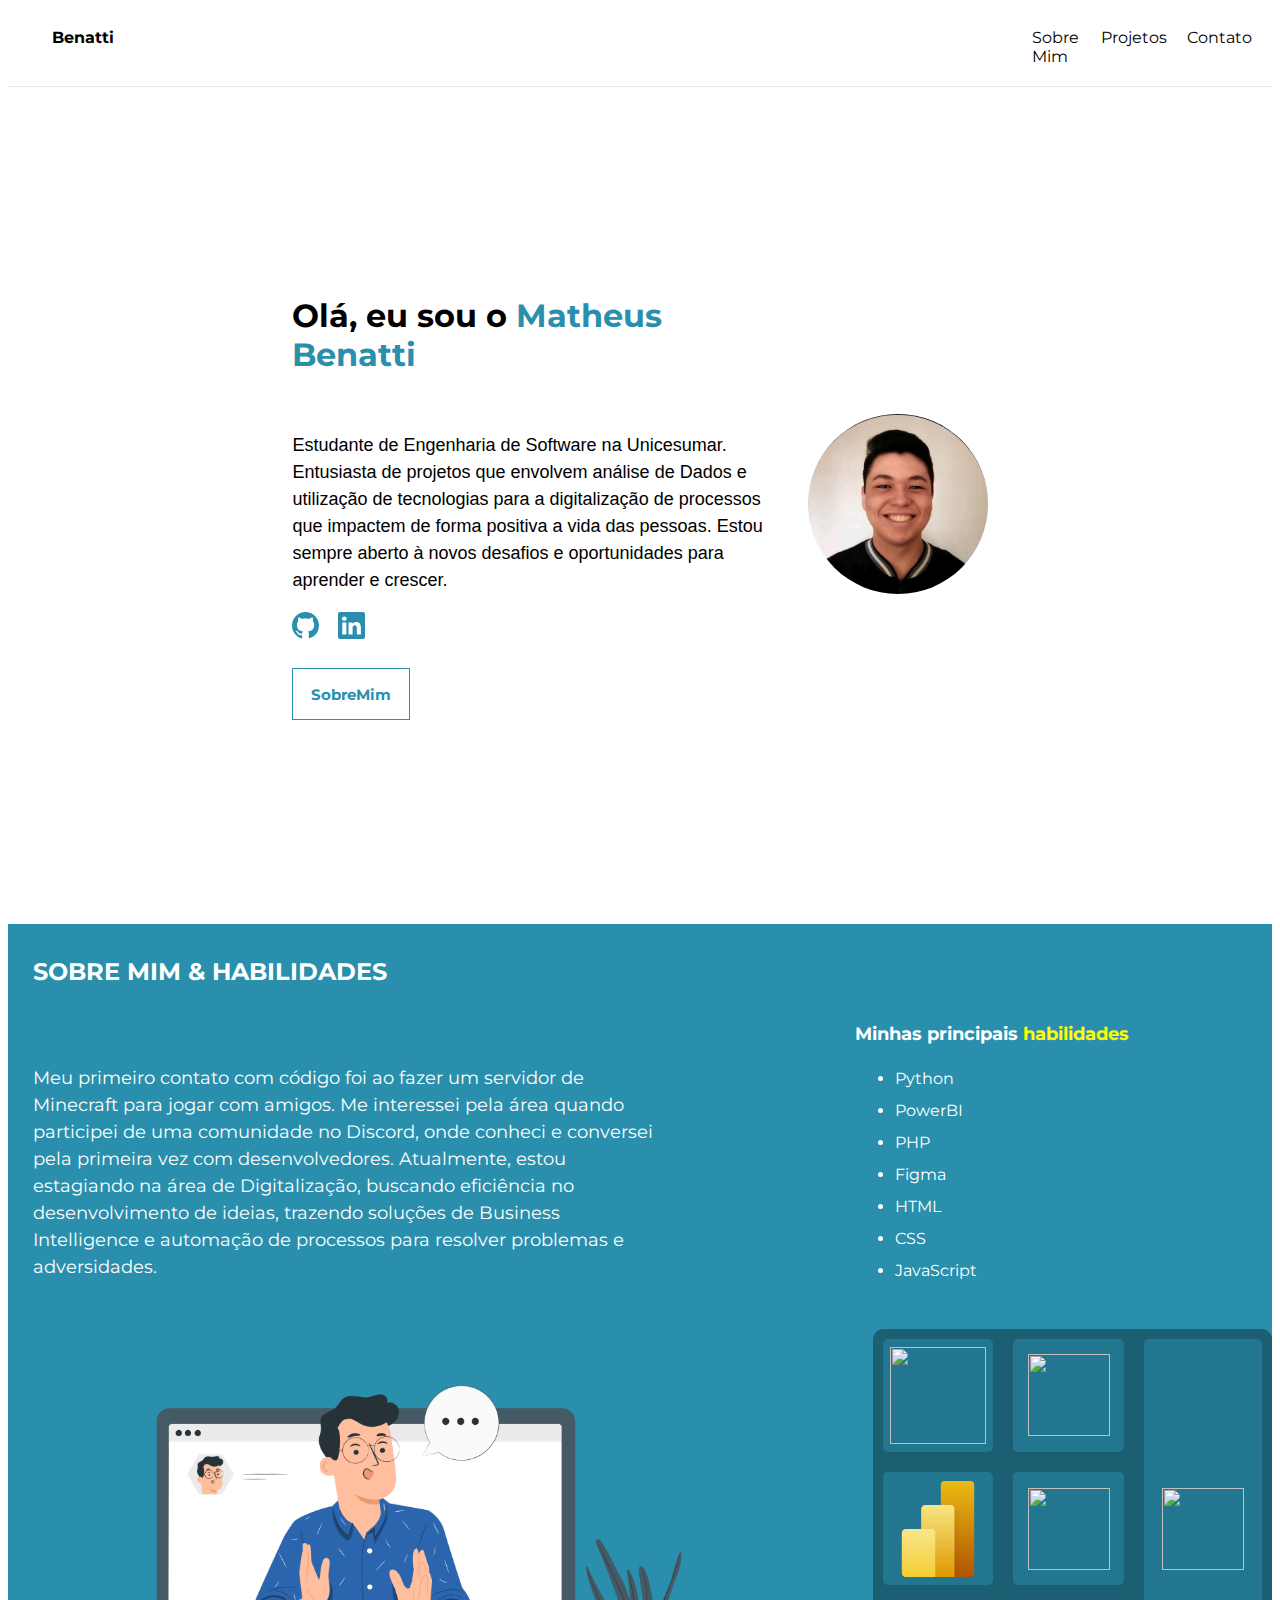
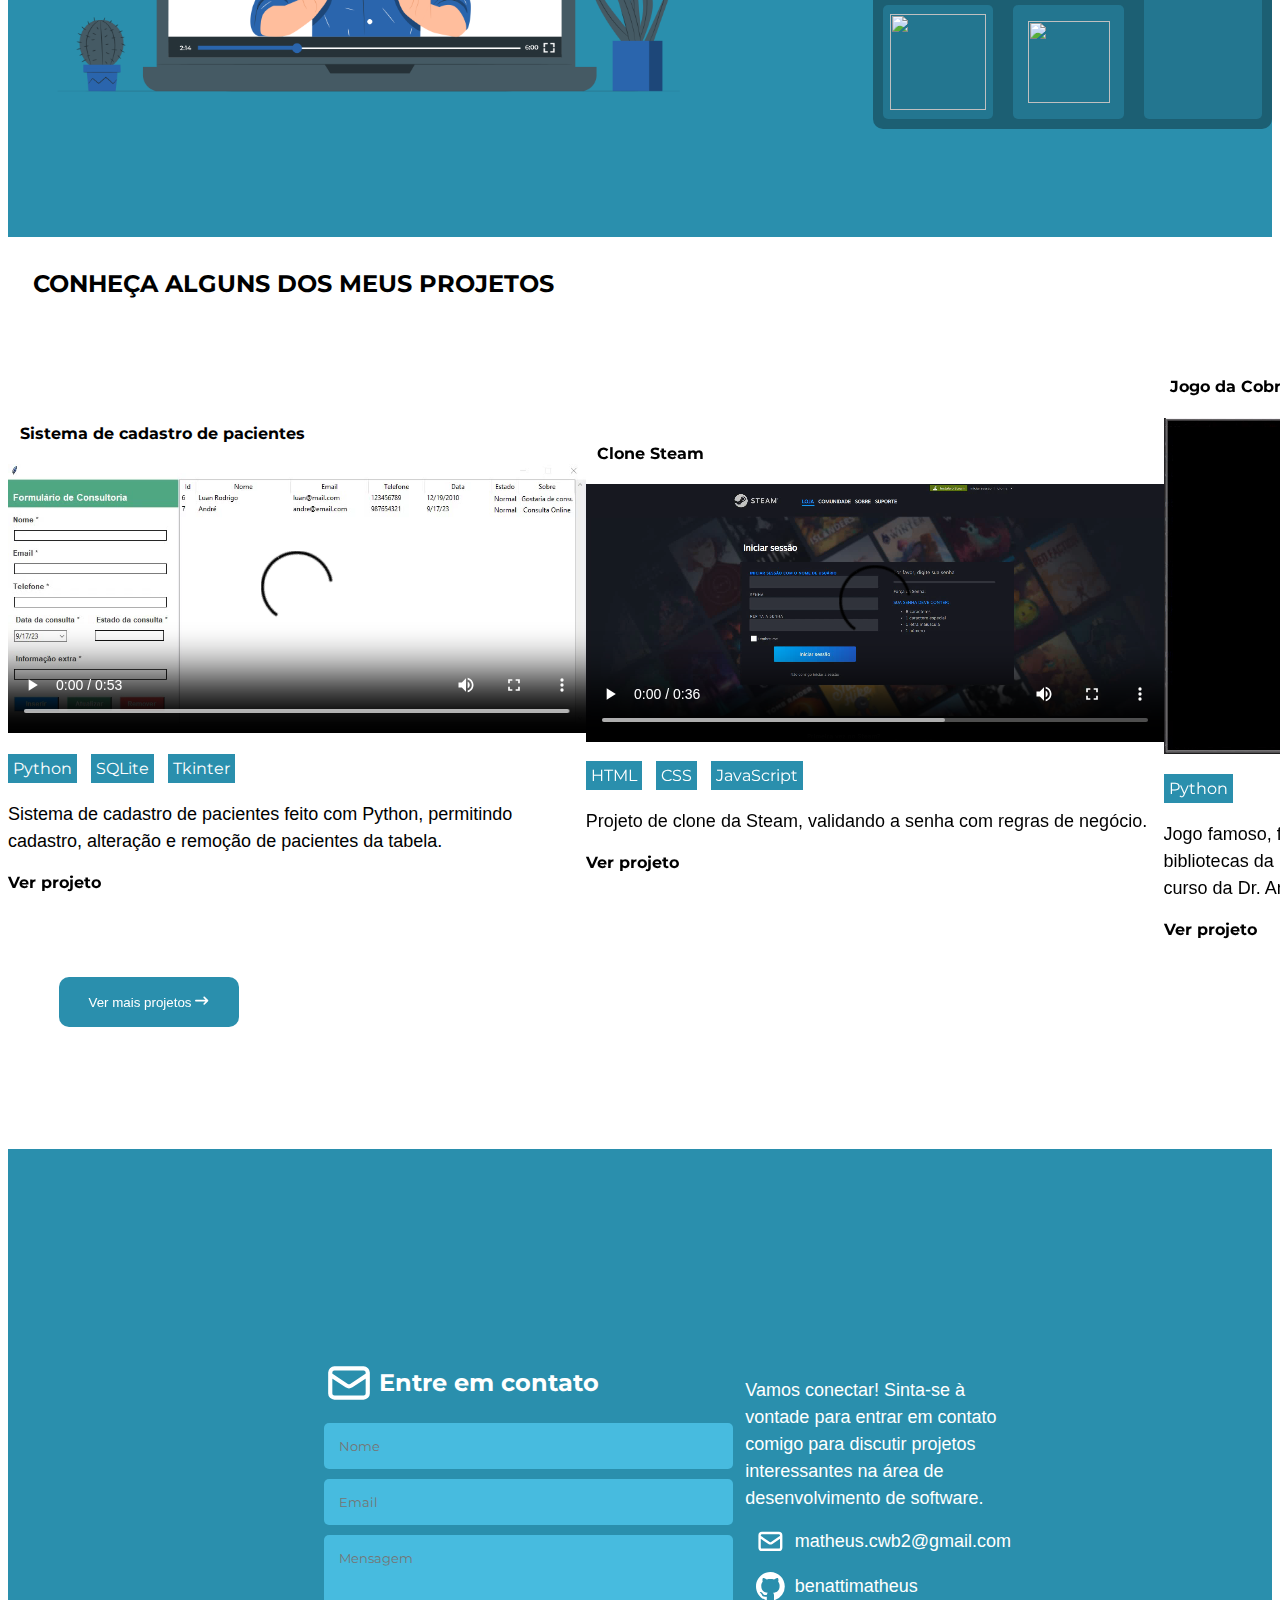
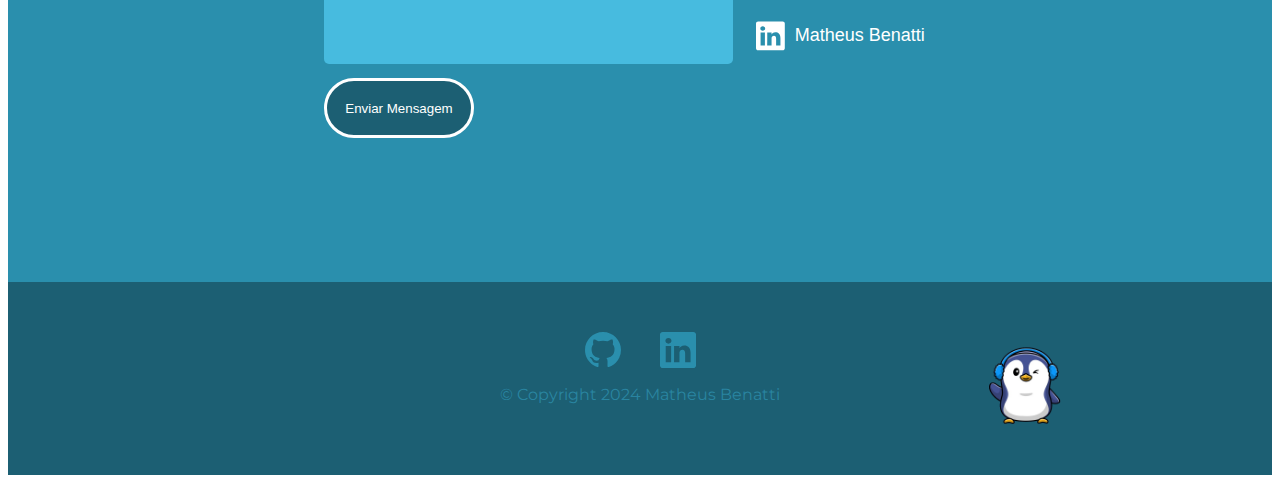
==== commit 71a03064: "Update index.html" ====
--- a/index.html
+++ b/index.html
@@ -36,7 +36,7 @@
 
                     <a aria-label="Ir para GitHub" title="Ir para GitHub" target="_blank"
                         href="https://github.com/benattimatheus/" class="github"><svg stroke="#2a8fad" fill="#2a8fad"
-                            stroke-width="0" viewBox="0 0 16 16" height="22px" width="22px"
+                            stroke-width="0" viewBox="0 0 16 16" style="width: 3vh; height: 3vh;"
                             xmlns="http://www.w3.org/2000/svg">
                             <path
                                 d="M8 0C3.58 0 0 3.58 0 8c0 3.54 2.29 6.53 5.47 7.59.4.07.55-.17.55-.38 0-.19-.01-.82-.01-1.49-2.01.37-2.53-.49-2.69-.94-.09-.23-.48-.94-.82-1.13-.28-.15-.68-.52-.01-.53.63-.01 1.08.58 1.23.82.72 1.21 1.87.87 2.33.66.07-.52.28-.87.51-1.07-1.78-.2-3.64-.89-3.64-3.95 0-.87.31-1.59.82-2.15-.08-.2-.36-1.02.08-2.12 0 0 .67-.21 2.2.82.64-.18 1.32-.27 2-.27.68 0 1.36.09 2 .27 1.53-1.04 2.2-.82 2.2-.82.44 1.1.16 1.92.08 2.12.51.56.82 1.27.82 2.15 0 3.07-1.87 3.75-3.65 3.95.29.25.54.73.54 1.48 0 1.07-.01 1.93-.01 2.2 0 .21.15.46.55.38A8.012 8.012 0 0 0 16 8c0-4.42-3.58-8-8-8z">
@@ -44,15 +44,14 @@
                         </svg></a>
                     <a aria-label="Ir para Linkedin" title="Ir para Linkedin" target="_blank"
                         href="https://www.linkedin.com/in/matheus-benatti-software-engineer/"><svg stroke="#2a8fad"
-                            fill="#2a8fad" stroke-width="0" viewBox="0 0 16 16" height="22px" width="22px"
+                            fill="#2a8fad" stroke-width="0" viewBox="0 0 16 16" style="width: 3vh; height: 3vh;"
                             xmlns="http://www.w3.org/2000/svg">
                             <path
                                 d="M0 1.146C0 .513.526 0 1.175 0h13.65C15.474 0 16 .513 16 1.146v13.708c0 .633-.526 1.146-1.175 1.146H1.175C.526 16 0 15.487 0 14.854V1.146zm4.943 12.248V6.169H2.542v7.225h2.401zm-1.2-8.212c.837 0 1.358-.554 1.358-1.248-.015-.709-.52-1.248-1.342-1.248-.822 0-1.359.54-1.359 1.248 0 .694.521 1.248 1.327 1.248h.016zm4.908 8.212V9.359c0-.216.016-.432.08-.586.173-.431.568-.878 1.232-.878.869 0 1.216.662 1.216 1.634v3.865h2.401V9.25c0-2.22-1.184-3.252-2.764-3.252-1.274 0-1.845.7-2.165 1.193v.025h-.016a5.54 5.54 0 0 1 .016-.025V6.169h-2.4c.03.678 0 7.225 0 7.225h2.4z">
                             </path>
                         </svg></a>
                     <p class="botaoSM">
-                        <a href="#idSobreMim"><button class="button-57" role="button"><span class="text">Sobre
-                                    Mim</span><span>Sobre Mim</span></button></a>
+                        <a href="#idSobreMim"><button class="button-57" role="button"><span class="text">SobreMim</span><span>Sobre Mim</span></button></a>
                     </p>
                 </div>
                 <div id="foto">
@@ -90,38 +89,37 @@
             </div>
             <div id="imagensH">
                 <div class="computador">
-                    <img src="assets/css/imagens/Webinar-pana (1).png" width="700" height="700">
+                    <img src="assets/css/imagens/Webinar-pana (1).png" style="width: 75vh; height: 75vh;">
                 </div>
                 <div class="figuras">
                     <div class="coluna">
                         <div class="tec">
                             <img src="https://cdn.jsdelivr.net/gh/devicons/devicon@latest/icons/python/python-original.svg"
-                                height="100" width="100" />
-                        </div>
-                        <div class="tec"><img src="assets/css/imagens/New_Power_BI_Logo.svg" alt="" height="80"
-                                width="80"></div>
+                            style="width: 10.7vh; height: 10.7vh;" />
+                        </div>
+                        <div class="tec"><img src="assets/css/imagens/New_Power_BI_Logo.svg" alt="" style="width: 10.7vh; height: 10.7vh;"></div>
                         <div class="tec">
                             <img src="https://cdn.jsdelivr.net/gh/devicons/devicon@latest/icons/php/php-original.svg"
-                                height="100" width="100" />
+                            style="width: 10.7vh; height: 10.7vh;"/>
                         </div>
                     </div>
                     <div class="coluna">
                         <div class="tec">
                             <img src="https://cdn.jsdelivr.net/gh/devicons/devicon@latest/icons/figma/figma-original.svg"
-                                height="80" width="80" />
+                            style="width: 9.1vh; height: 9.1vh;"/>
                         </div>
                         <div class="tec"><img
                                 src="https://cdn.jsdelivr.net/gh/devicons/devicon@latest/icons/html5/html5-original.svg"
-                                height="80" width="80" />
+                                style="width: 9.1vh; height: 9.1vh;"/>
                         </div>
                         <div class="tec">
                             <img src="https://cdn.jsdelivr.net/gh/devicons/devicon@latest/icons/css3/css3-original.svg"
-                                height="80" width="80" />
+                            style="width: 9.1vh; height: 9.1vh;"/>
                         </div>
                     </div>
                     <div class="tec ocupar-restante">
                         <img src="https://cdn.jsdelivr.net/gh/devicons/devicon@latest/icons/javascript/javascript-original.svg"
-                            height="80" width="80" />
+                        style="width: 9.1vh; height: 9.1vh;"/>
                     </div>
                 </div>
             </div>
@@ -132,7 +130,7 @@
             <div class="listaProjetos">
                 <div class="video">
                     <h4 class="cabecalho">Sistema de cadastro de pacientes</h4>
-                    <video controls src="assets/css/imagens/pacientes.mp4" width="600"></video>
+                    <video controls src="assets/css/imagens/pacientes.mp4" style="width: 64.2vh;"></video>
                     <ul class="semFormatacao">
                         <li class="liFormatado">
                             Python
@@ -151,7 +149,7 @@
                 </div>
                 <div class="video">
                     <h4 class="cabecalho">Clone Steam</h4>
-                    <video controls src="assets/css/imagens/steam.mp4" width="600"></video>
+                    <video controls src="assets/css/imagens/steam.mp4" style="width: 64.2vh;"></video>
                     <ul class="semFormatacao">
                         <li class="liFormatado">
                             HTML
@@ -169,7 +167,7 @@
                 </div>
                 <div class="gif">
                     <h4 class="cabecalho">Jogo da Cobrinha</h4>
-                    <img src="assets/css/imagens/cobra.gif" width="350">
+                    <img src="assets/css/imagens/cobra.gif" style="width: 37.5vh;">
                     <ul class="semFormatacao">
                         <li class="liFormatado">
                             Python
@@ -222,7 +220,7 @@
                 <p class="texto branco sobre">Vamos conectar! Sinta-se à vontade para entrar em contato comigo para
                     discutir projetos interessantes na área de desenvolvimento de software.</p>
                 <a href="mailto:matheus.cwb2@gmail.com" class="texto branco sobre">
-                    <svg xmlns="http://www.w3.org/2000/svg" width="30" height="30" fill="none" viewBox="0 0 24 24"
+                    <svg xmlns="http://www.w3.org/2000/svg" style="width: 3.2vh; height: 3.2vh;" fill="none" viewBox="0 0 24 24"
                         class="iconEmail" stroke-width="2" stroke="white" aria-hidden="true"
                         class="hidden h-16 w-16 text-white md:block">
                         <path stroke-linecap="round" stroke-linejoin="round"
@@ -232,7 +230,7 @@
 
                 <a aria-label="Ir para GitHub" title="Ir para GitHub" target="_blank"
                     href="https://github.com/benattimatheus/" class="espaco texto branco sobre"><svg stroke="white"
-                        fill="white" stroke-width="0" viewBox="0 0 16 16" height="30px" width="30px"
+                        fill="white" stroke-width="0" viewBox="0 0 16 16" style="width: 3.2vh; height: 3.2vh;"
                         xmlns="http://www.w3.org/2000/svg">
                         <path
                             d="M8 0C3.58 0 0 3.58 0 8c0 3.54 2.29 6.53 5.47 7.59.4.07.55-.17.55-.38 0-.19-.01-.82-.01-1.49-2.01.37-2.53-.49-2.69-.94-.09-.23-.48-.94-.82-1.13-.28-.15-.68-.52-.01-.53.63-.01 1.08.58 1.23.82.72 1.21 1.87.87 2.33.66.07-.52.28-.87.51-1.07-1.78-.2-3.64-.89-3.64-3.95 0-.87.31-1.59.82-2.15-.08-.2-.36-1.02.08-2.12 0 0 .67-.21 2.2.82.64-.18 1.32-.27 2-.27.68 0 1.36.09 2 .27 1.53-1.04 2.2-.82 2.2-.82.44 1.1.16 1.92.08 2.12.51.56.82 1.27.82 2.15 0 3.07-1.87 3.75-3.65 3.95.29.25.54.73.54 1.48 0 1.07-.01 1.93-.01 2.2 0 .21.15.46.55.38A8.012 8.012 0 0 0 16 8c0-4.42-3.58-8-8-8z">
@@ -240,7 +238,7 @@
                     </svg>benattimatheus</a>
                 <a aria-label="Ir para Linkedin" title="Ir para Linkedin" target="_blank" class="texto branco sobreC"
                     href="https://www.linkedin.com/in/matheus-benatti-software-engineer/"><svg stroke="white"
-                        fill="white" stroke-width="0" viewBox="0 0 16 16" height="40px" width="30px"
+                        fill="white" stroke-width="0" viewBox="0 0 16 16" style="width: 3.2vh; height: 4.2vh;"
                         xmlns="http://www.w3.org/2000/svg">
                         <path
                             d="M0 1.146C0 .513.526 0 1.175 0h13.65C15.474 0 16 .513 16 1.146v13.708c0 .633-.526 1.146-1.175 1.146H1.175C.526 16 0 15.487 0 14.854V1.146zm4.943 12.248V6.169H2.542v7.225h2.401zm-1.2-8.212c.837 0 1.358-.554 1.358-1.248-.015-.709-.52-1.248-1.342-1.248-.822 0-1.359.54-1.359 1.248 0 .694.521 1.248 1.327 1.248h.016zm4.908 8.212V9.359c0-.216.016-.432.08-.586.173-.431.568-.878 1.232-.878.869 0 1.216.662 1.216 1.634v3.865h2.401V9.25c0-2.22-1.184-3.252-2.764-3.252-1.274 0-1.845.7-2.165 1.193v.025h-.016a5.54 5.54 0 0 1 .016-.025V6.169h-2.4c.03.678 0 7.225 0 7.225h2.4z">
@@ -252,7 +250,7 @@
             <div class="iconeR">
                 <a aria-label="Ir para GitHub" title="Ir para GitHub" target="_blank"
                     href="https://github.com/benattimatheus/" class="espaco"><svg stroke="#2a8fad" fill="#2a8fad"
-                        stroke-width="0" viewBox="0 0 16 16" height="40px" width="40px"
+                        stroke-width="0" viewBox="0 0 16 16" style="width: 4vh; height: 4vh;"
                         xmlns="http://www.w3.org/2000/svg">
                         <path
                             d="M8 0C3.58 0 0 3.58 0 8c0 3.54 2.29 6.53 5.47 7.59.4.07.55-.17.55-.38 0-.19-.01-.82-.01-1.49-2.01.37-2.53-.49-2.69-.94-.09-.23-.48-.94-.82-1.13-.28-.15-.68-.52-.01-.53.63-.01 1.08.58 1.23.82.72 1.21 1.87.87 2.33.66.07-.52.28-.87.51-1.07-1.78-.2-3.64-.89-3.64-3.95 0-.87.31-1.59.82-2.15-.08-.2-.36-1.02.08-2.12 0 0 .67-.21 2.2.82.64-.18 1.32-.27 2-.27.68 0 1.36.09 2 .27 1.53-1.04 2.2-.82 2.2-.82.44 1.1.16 1.92.08 2.12.51.56.82 1.27.82 2.15 0 3.07-1.87 3.75-3.65 3.95.29.25.54.73.54 1.48 0 1.07-.01 1.93-.01 2.2 0 .21.15.46.55.38A8.012 8.012 0 0 0 16 8c0-4.42-3.58-8-8-8z">
@@ -260,7 +258,7 @@
                     </svg></a>
                 <a aria-label="Ir para Linkedin" title="Ir para Linkedin" target="_blank"
                     href="https://www.linkedin.com/in/matheus-benatti-software-engineer/"><svg stroke="#2a8fad"
-                        fill="#2a8fad" stroke-width="0" viewBox="0 0 16 16" height="40px" width="40px"
+                        fill="#2a8fad" stroke-width="0" viewBox="0 0 16 16" style="width: 4vh; height: 4vh;"
                         xmlns="http://www.w3.org/2000/svg">
                         <path
                             d="M0 1.146C0 .513.526 0 1.175 0h13.65C15.474 0 16 .513 16 1.146v13.708c0 .633-.526 1.146-1.175 1.146H1.175C.526 16 0 15.487 0 14.854V1.146zm4.943 12.248V6.169H2.542v7.225h2.401zm-1.2-8.212c.837 0 1.358-.554 1.358-1.248-.015-.709-.52-1.248-1.342-1.248-.822 0-1.359.54-1.359 1.248 0 .694.521 1.248 1.327 1.248h.016zm4.908 8.212V9.359c0-.216.016-.432.08-.586.173-.431.568-.878 1.232-.878.869 0 1.216.662 1.216 1.634v3.865h2.401V9.25c0-2.22-1.184-3.252-2.764-3.252-1.274 0-1.845.7-2.165 1.193v.025h-.016a5.54 5.54 0 0 1 .016-.025V6.169h-2.4c.03.678 0 7.225 0 7.225h2.4z">
@@ -271,7 +269,7 @@
                 <span id="rodapeTexto">© Copyright 2024 Matheus Benatti</span>
             </div>
             <div class="pinguim">
-                <img id="pinguimImg" src="assets/css/imagens/pinguim.png" alt="pinguim" height="120" width="120">
+                <img id="pinguimImg" src="assets/css/imagens/pinguim.png" alt="pinguim" style="width: 12.8vh; height: 12.8vh;">
             </div>            
         </div>
     </div>
--- a/assets/css/style.css
+++ b/assets/css/style.css
@@ -91,7 +91,7 @@
 }
 
 #imgPerfil{
-  background-color: transparent;
+  background-color: #ddd;
   border-radius: 50%;
   height: 20vh;  /* alterado para 20% da altura da janela de visualização */
   object-fit: cover;
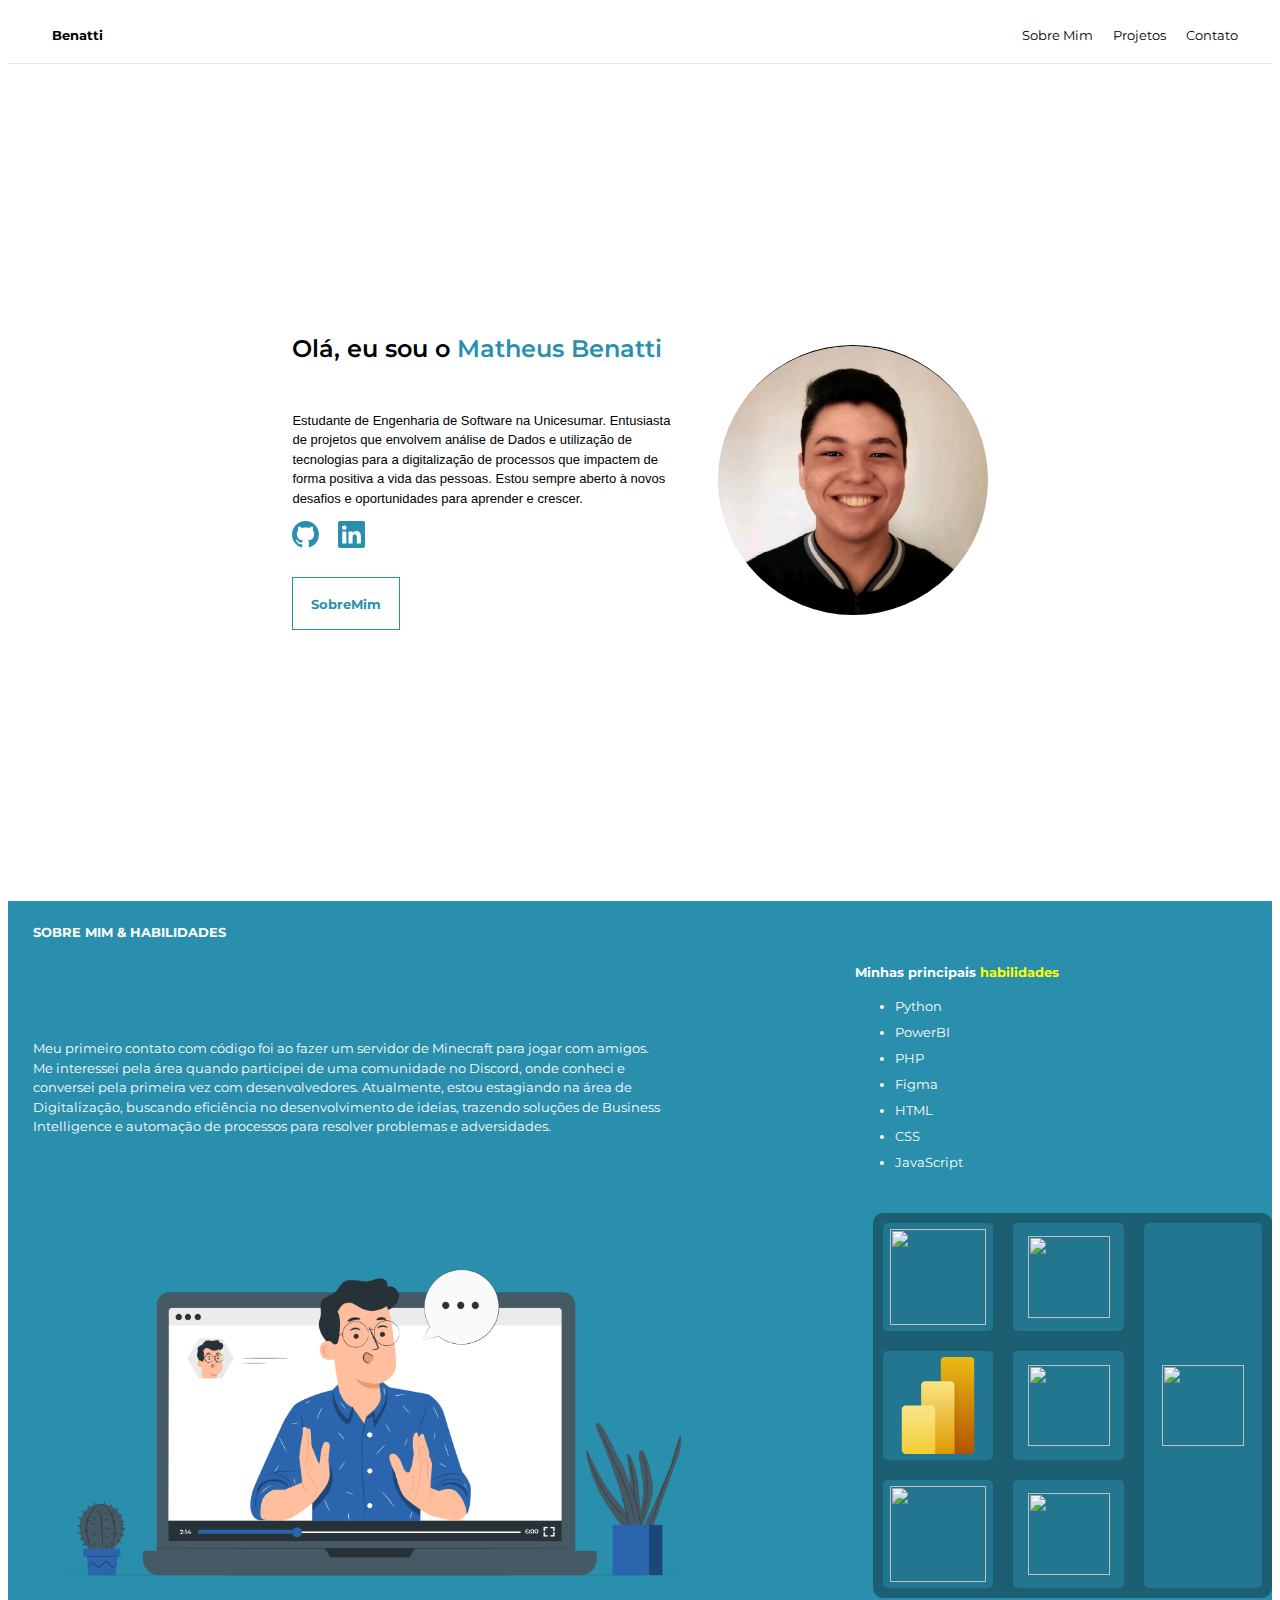
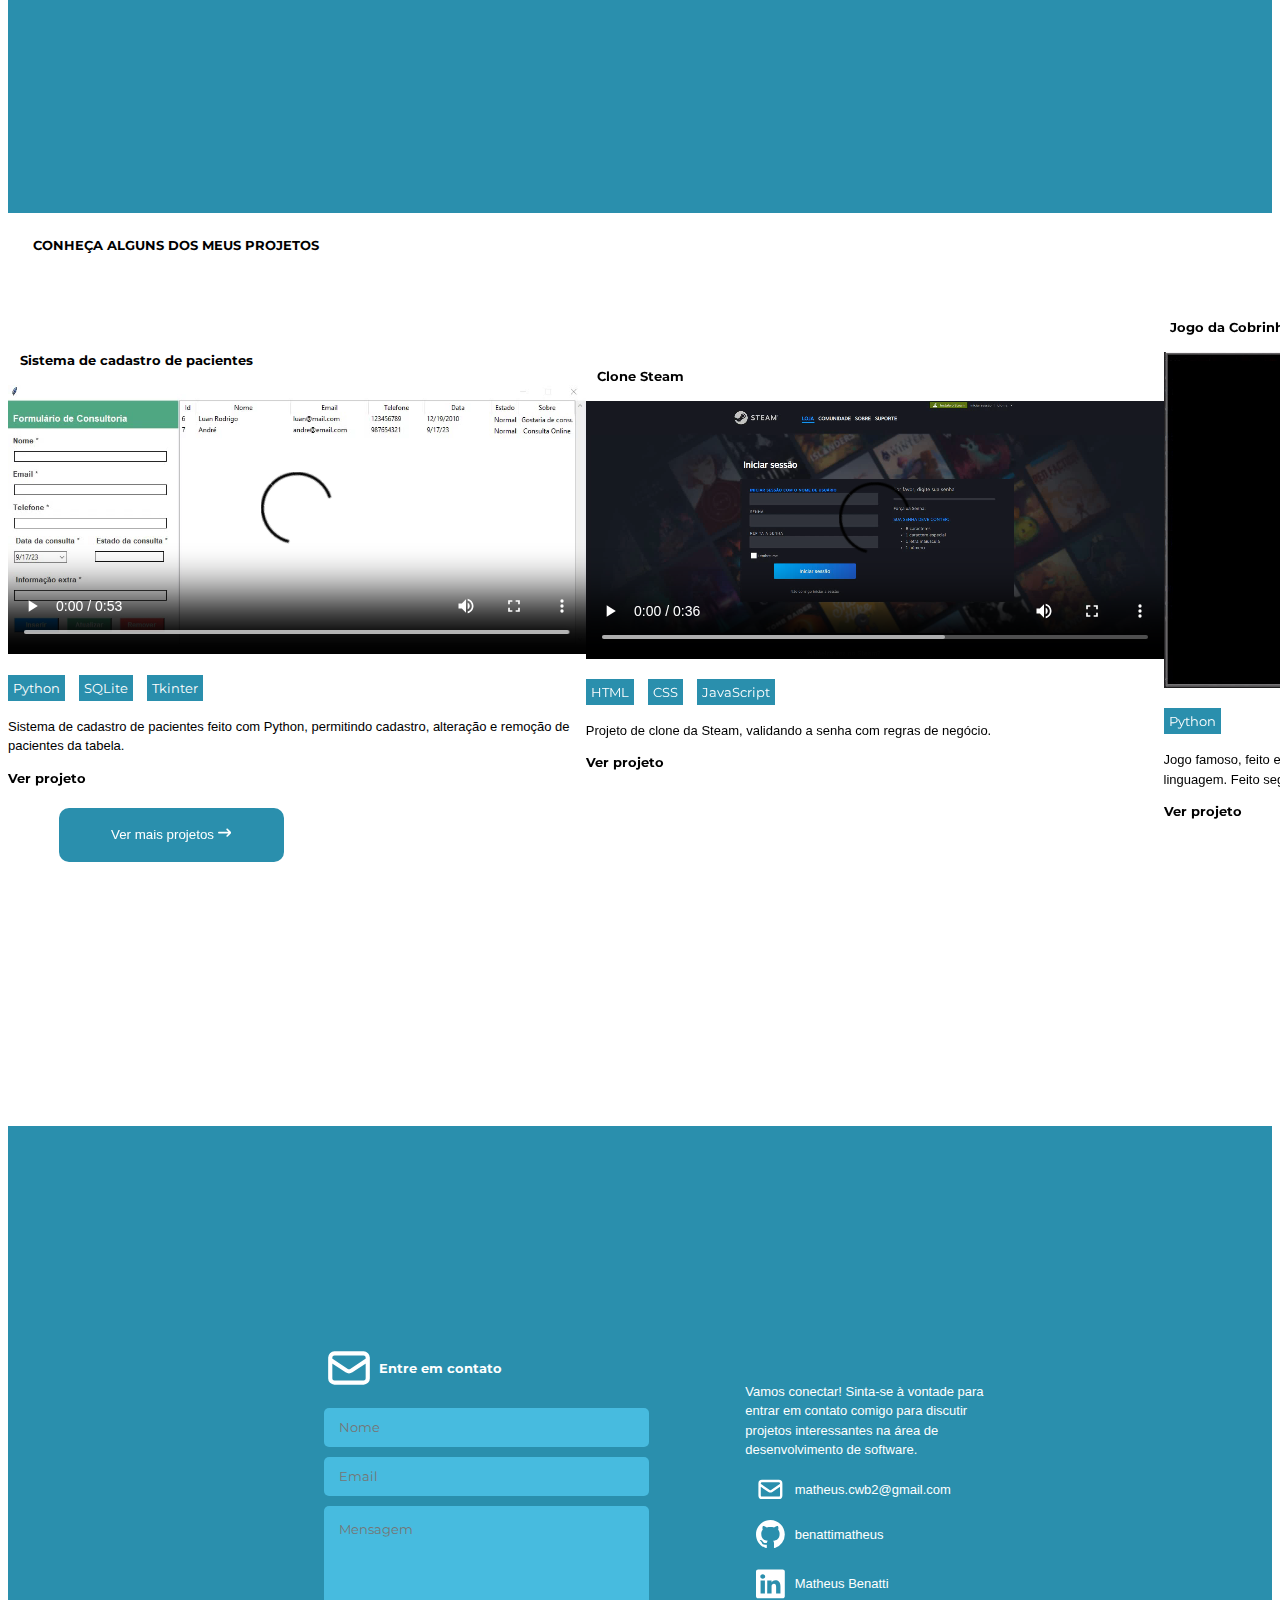
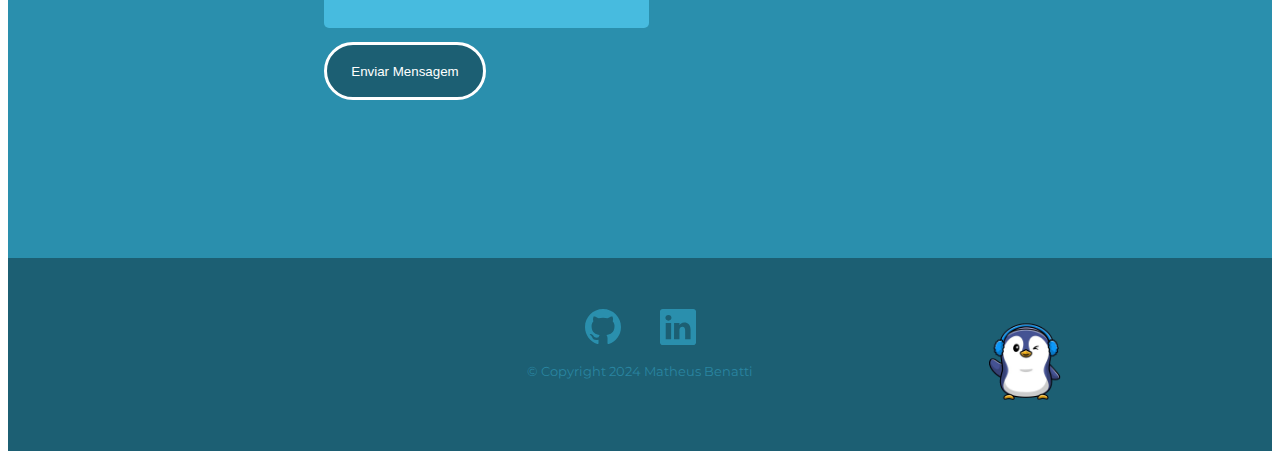
==== commit eceaff2d: "Update index.html" ====
--- a/index.html
+++ b/index.html
@@ -55,7 +55,7 @@
                     </p>
                 </div>
                 <div id="foto">
-                    <img src="/assets/css/imagens/fotoPerfil.jpg" id="imgPerfil">
+                    <img src="assets/css/imagens/fotoPerfil.jpg" id="imgPerfil">
                 </div>
             </div>
         </div>
--- a/assets/css/style.css
+++ b/assets/css/style.css
@@ -1,26 +1,14 @@
 /* Estilizações gerais */
 @import url("https://fonts.googleapis.com/css?family=Montserrat:400,700");
 
-/* img{
-  background-color: #ddd;
-  border-radius: 50%;
-  height: 20vh;  <- alterado para 20% da altura da janela de visualização
-  object-fit: cover;
-  width: 20vh;  <- alterado para 20% da altura da janela de visualização
-} */
-
 html {
   scroll-behavior: smooth;
 }
 
 h1 {
-  font-weight: 700;
-}
-
-/* ul {
-  list-style-type: none; 
-  padding: 0;
-} */
+  font-weight: 600;
+  font-size: x-large;
+}
 
 textarea {
   outline: none;
@@ -28,13 +16,13 @@
   overflow-y: auto; 
 }
 
-
 .semFormatacao{
   list-style-type: none; 
   padding: 0;
 }
 
 .liFormatado{
+  font-size: small;
   display: inline-block;
   font-family: "Montserrat", sans-serif;
   padding: 5px;
@@ -42,15 +30,6 @@
   background-color:#2a8fad;
   color: white;
 }
-
-/* li{
-  display: inline-block;
-  font-family: "Montserrat", sans-serif;
-  padding: 5px;
-  margin-right: 10px;
-  background-color:#2a8fad;
-  color: white;
-} */
 
 p,
 a {
@@ -93,9 +72,9 @@
 #imgPerfil{
   background-color: #ddd;
   border-radius: 50%;
-  height: 20vh;  /* alterado para 20% da altura da janela de visualização */
+  height: 30vh;  /* alterado para 20% da altura da janela de visualização */
   object-fit: cover;
-  width: 20vh;  /* alterado para 20% da altura da janela de visualização */
+  width: 30vh;  /* alterado para 20% da altura da janela de visualização */
 }
 
 #idSobreMim{
@@ -117,11 +96,6 @@
   justify-content: center;
   align-items: center;
 }
-
-/* #idContato > * {
-  display: inline-block;
-  vertical-align: middle;
-} */
 
 .iconEmail,
 #textoContatos {
@@ -211,7 +185,7 @@
 
 #menuSuperior{
   border-bottom: solid rgba(211, 211, 211, 0.548) 1px;
-  padding: 20px;
+  padding: 2.14vh;
   display: flex;
 }
 
@@ -224,10 +198,6 @@
   padding-right: 5%;
   /* max-width: 32%; */
 }
-
-/* #foto{
-  padding-left: 5%;
-} */
 
 #textoFoto {
   display: flex;
@@ -264,6 +234,7 @@
 #rodapeTexto{
   font-family: "Montserrat", sans-serif;
   color:#2d8fadce;
+  font-size: small;
 }
 
 /* Classes */
@@ -275,14 +246,19 @@
   font-weight: bold;
 }
 
+.text{
+  font-size: small;
+}
+
 .iconEmail{
   /* padding-left: 2%; */
   margin: 0;
 }
 
 .form{
+  height: 1vh;
   padding: 15px;
-  width: 90%;
+  width: 70%;
   border-radius: 5px;
   border: none;
   font-family: "Montserrat", sans-serif;
@@ -292,9 +268,10 @@
 
 .btn{
   border: solid white 3px;
+  font-size: smaller;
   border-radius: 50px;
-  width: 150px;
-  height: 60px;
+  width: 18vh;
+  height: 6.4vh;
   background-color: #1C5F73;
   color: white;
   cursor: pointer;
@@ -305,36 +282,11 @@
   background-color: #47bbdf;
 }
 
-
-/* .figuras{
-  margin-top: 2%;
-  margin-left: 13%;
-  border-radius: 10px;
-  height: 400px;
-  width: 40%;
-  background-color: #1C5F73;
-  display: flex;
-  flex-wrap: wrap; 
-}
-
-.tec{
-  width: calc(33.33% - 20px); 
-    height: calc(33.33% - 20px); 
-    margin: 10px;
-    background-color: #237690; 
-    border-radius: 5px; 
-}
-
-.restante{
-  width: calc(66.66% - 20px); 
-  height: calc(66.66% - 20px); 
-} */
-
 .figuras {
   margin-top: 2%;
   margin-left: 13%;
   border-radius: 10px;
-  height: 400px;
+  height: 42.8vh;
   width: 40%;
   background-color: #1C5F73;
   display: flex;
@@ -383,25 +335,10 @@
 
 .texto{
   font-family:'Segoe UI', Tahoma, Geneva, Verdana, sans-serif;
-  font-size: large;
+  font-size: small;
   line-height: 1.5em;
   max-width: fit-content;
 }
-
-/* .imagens{
-  background-color: #ddd;
-  border-radius: 50%;
-  height: 300px;
-  object-fit: cover;
-  width: 300px;  
-} */
-
-/* .nomeLogo{
-  font-family: "Montserrat", sans-serif;
-  font-weight: bolder;
-  font-size: large;
-  margin-left: 2%
-} */
 
 .computador{
   margin-top: -10%;
@@ -410,6 +347,7 @@
 
 .cabecalho{
   font-family: "Montserrat", sans-serif;
+  font-size: small;
   font-weight: bolder;
   /* font-size: large; */
   margin-left: 2%
@@ -417,12 +355,14 @@
 
 .cabecalhoH{
   font-family: "Montserrat", sans-serif;
+  font-size: small;
   font-weight: bolder;
   font-size: large;
 }
 
 .lista{
   font-family: "Montserrat", sans-serif;
+  font-size: small;
   line-height: 2em;
 }
 
@@ -442,6 +382,7 @@
 
 .linksCabecalho{
   color: black;
+  font-size: small;
 }
 
 .botaoSobreMim {
@@ -531,12 +472,13 @@
 }
 
 .mais{
-  margin-top: 3%;
+  margin-top: -1%;
   margin-left: 4%;
 }
 
 .branco{
   color: white;
+  font-size: small;
 }
 
 .apresentacao{
@@ -555,6 +497,7 @@
   margin-top: 3%;
   margin-left: 2%;
   max-width: 50%;
+  font-size: small;
 }
 
 .sobreC{
@@ -579,7 +522,7 @@
   min-height: 20%;
   max-height: 40%;
   padding: 15px;
-  width: 90%;
+  width: 70%;
   border-radius: 5px;
   height: 100%;
   border: none;
@@ -588,7 +531,7 @@
 }
 
 .gif{
-  max-width: 350px;
+  max-width: 37.5vh;
 }
 
 .listaProjetos .texto {
@@ -596,13 +539,13 @@
 }
 
 .listaProjetos .texto {
-  max-width: 600px; 
+  max-width: 64.2vh; 
   overflow: hidden;
 }
 
 .btnMaisProjetos{
-  width: 180px;
-  height: 50px;
+  width: 25vh;
+  height: 6vh;
   border-radius: 10px;
   cursor: pointer;
   border: none;
